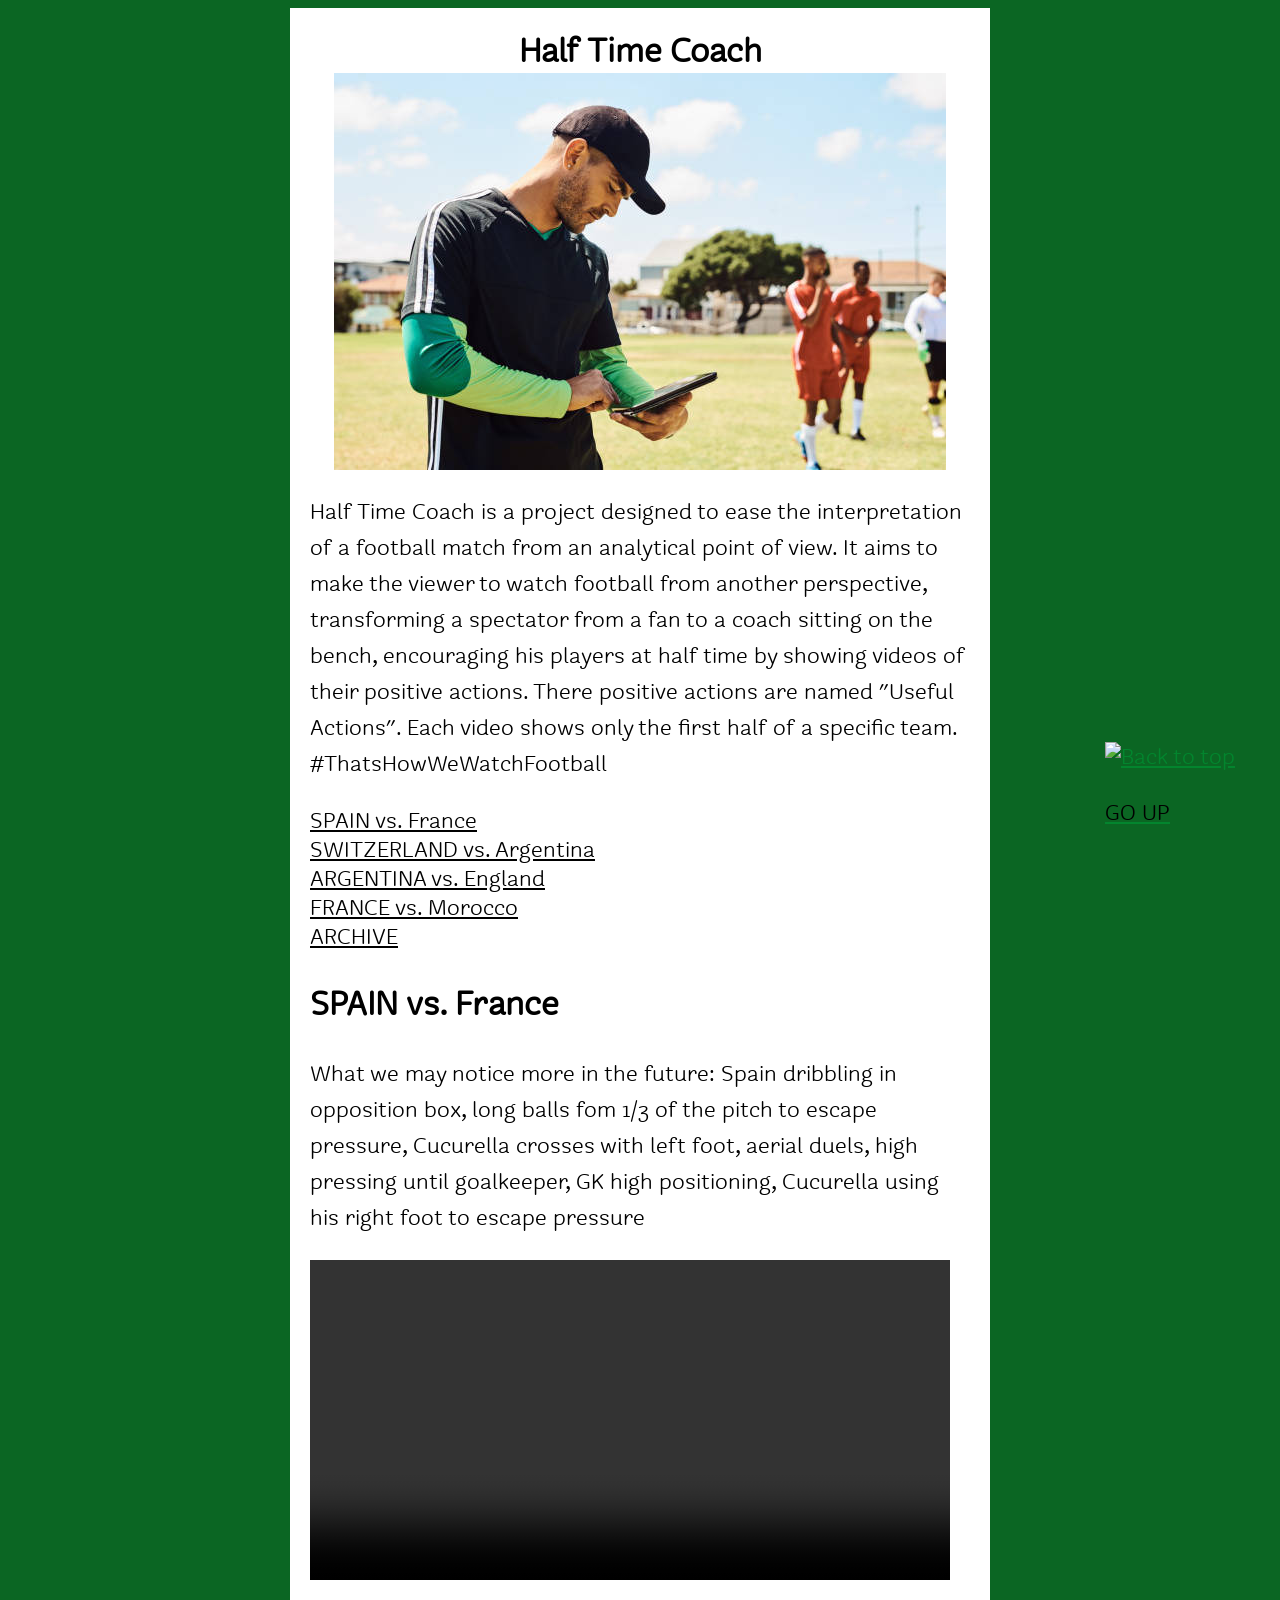
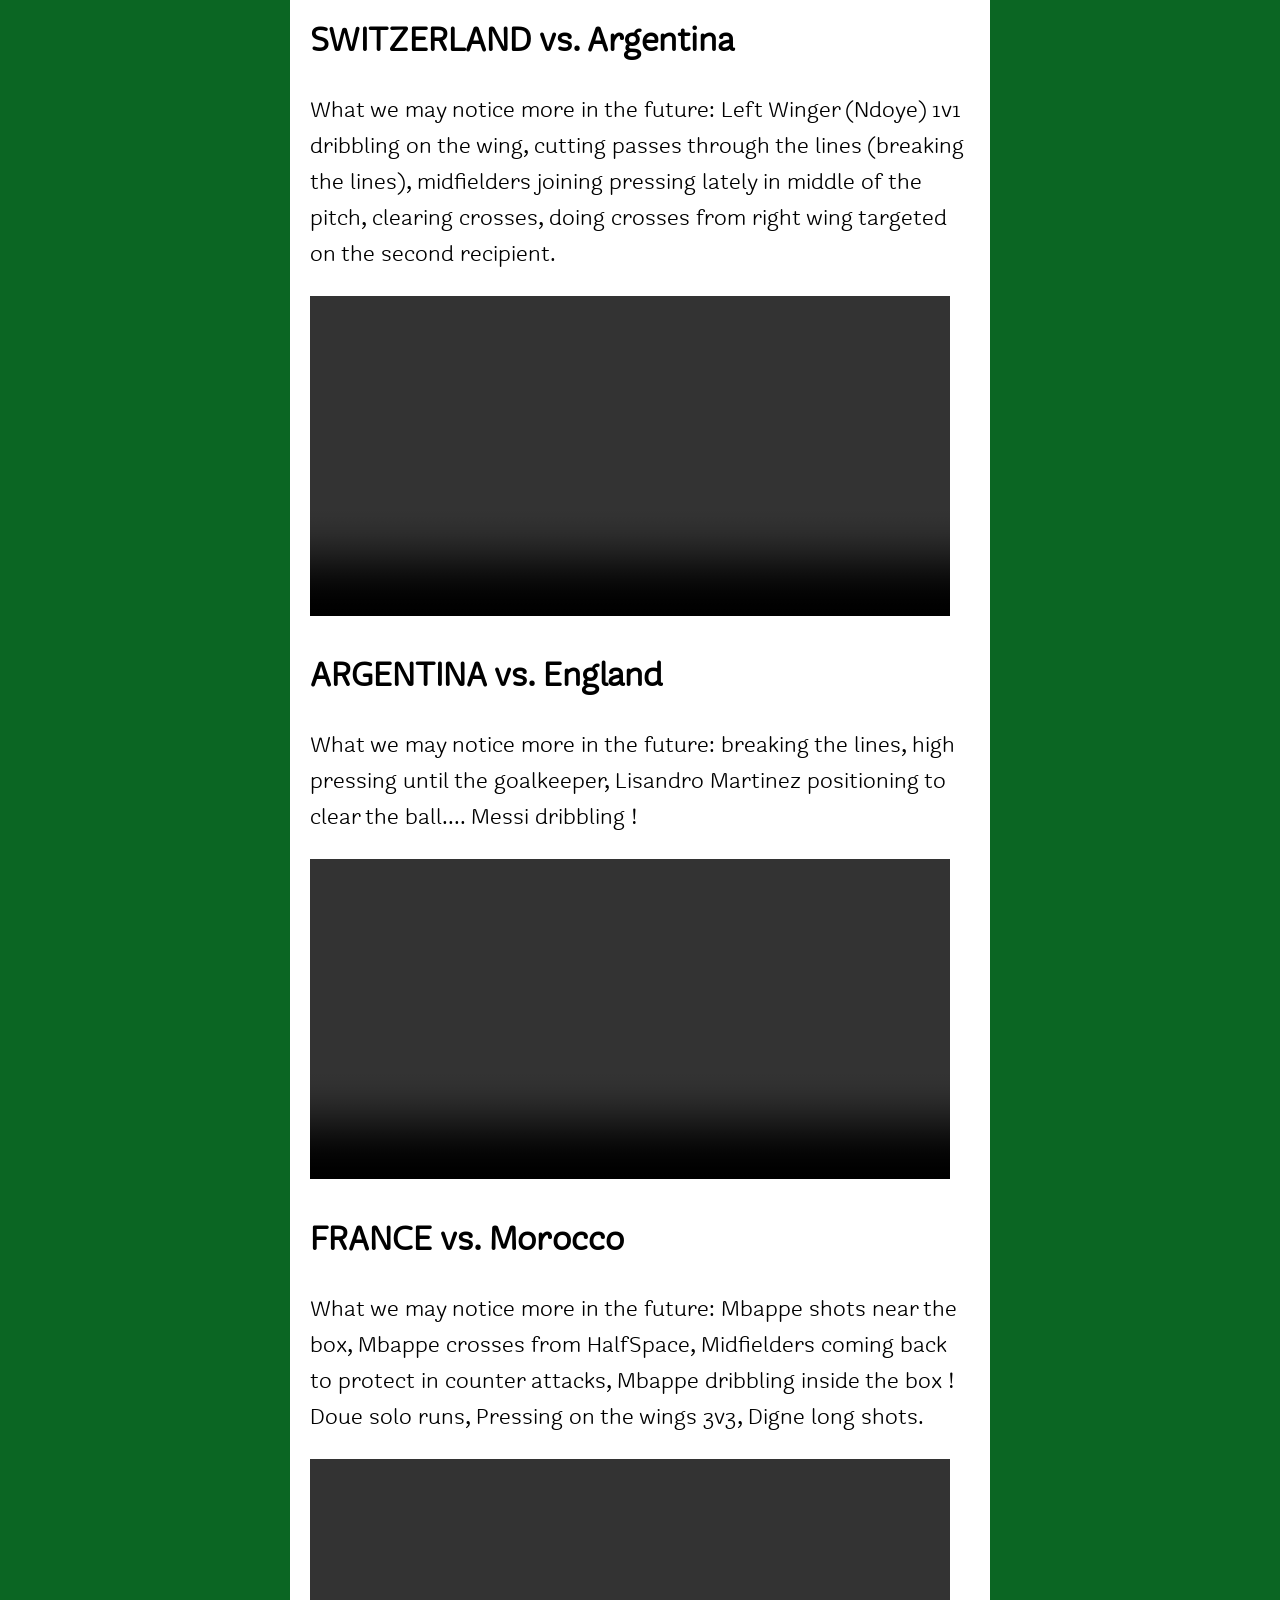
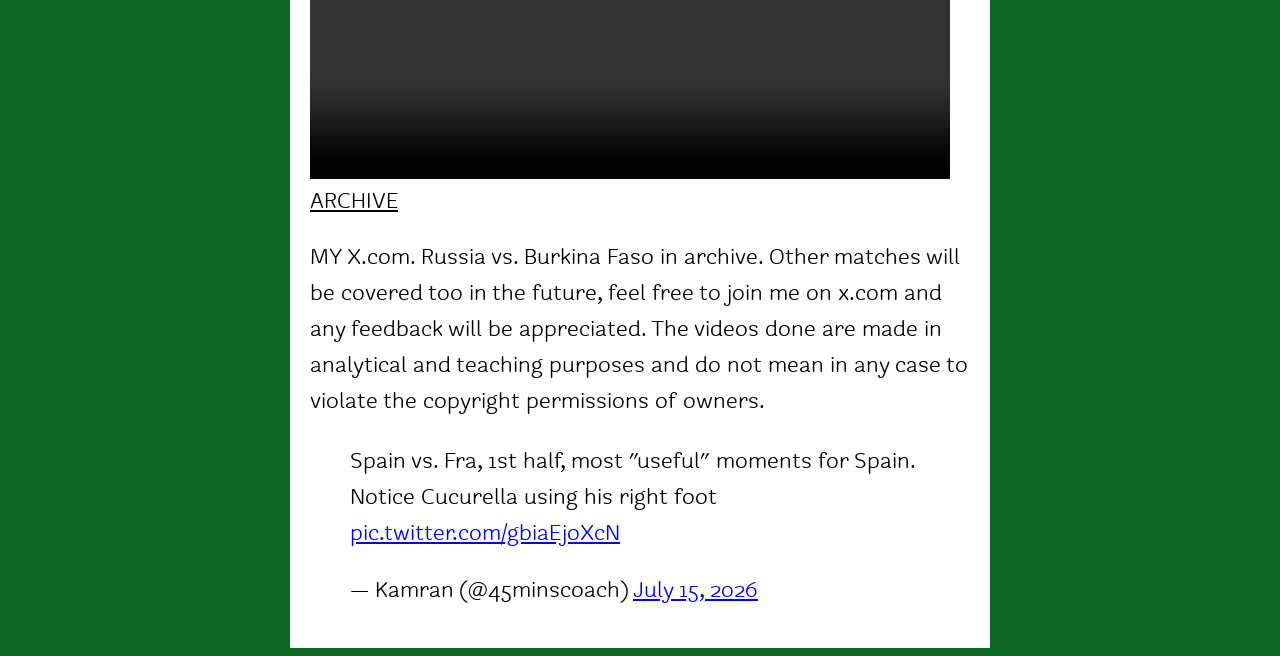
==== index.html @ 5d1db0c7 "fixedarchive" ====
<!doctype html>

<html lang="en">

<head>

    <meta charset="utf-8">
    <meta name="viewport" content="width=device-width, initial-scale=1.0">
    <title>Half Time Coach</title>
    <script src="https://kit.fontawesome.com/40e7b4d07d.js" crossorigin="anonymous">
    </script>
    <link href="style.css" rel="stylesheet">
    <link href="https://cdnjs.cloudflare.com/ajax/libs/normalize/8.0.1/
    normalize.min.css" rel="stylesheet">

</head>

<body>

<article>

<header>

    <h1 class="centereditems">Half Time Coach <i class="fa-solid fa-futbol"></i></h1>
    <img src="istockphoto.jpg" class="centereditems" alt="football coach ipad">
    <p>Half Time Coach is a project designed to ease the interpretation of a football match from an analytical
        point of view. It aims to make the viewer to watch football from another perspective, transforming
        a spectator from a fan to a coach sitting on the bench, encouraging his players at half time by showing
        videos of their positive actions. There positive actions are named "Useful Actions". Each video shows
        only the first half of a specific team. #ThatsHowWeWatchFootball
    </p>

</header>

<nav>
    <ul class="no-bullets">
        <li><a href="#MATCH1">SPAIN vs. France</a></li>
        <li><a href="#MATCH2">SWITZERLAND vs. Argentina</a></li>
        <li><a href="#MATCH3">ARGENTINA vs. England</a></li>
        <li><a href="#MATCH4">FRANCE vs. Morocco</a></li>
        <li><a href="#ARCHIVE">ARCHIVE</a></li>
    </ul>
</nav>
  
<section id="MATCH1">
    <h2>SPAIN vs. France</h2>
    <p> What we may notice more in the future: Spain dribbling in opposition box, long balls fom 1/3 
        of the pitch to escape pressure, Cucurella crosses 
        with left foot, aerial duels, high pressing until goalkeeper, 
        GK high positioning, Cucurella using his right foot to escape pressure
    </p>
    <video width="640" height="360" controls>
    <source src="Videos/video.mp4" type="video/mp4">
    </video>
</section>

<section id="MATCH2">
    <h2>SWITZERLAND vs. Argentina</h2>
    <p> What we may notice more in the future: 
        Left Winger (Ndoye) 1v1 dribbling on the wing, cutting passes
        through the lines (breaking the lines), midfielders joining
        pressing lately in middle of the pitch, clearing crosses,
        doing crosses from right wing targeted on the second recipient.
    </p>
    <video width="640" height="360" controls>
    <source src="Videos/swiss.mp4" type="video/mp4">
    </video>
</section>

<section id="MATCH3">
    <h2>ARGENTINA vs. England</h2>
    <p>What we may notice more in the future:
    breaking the lines, high pressing until the goalkeeper, 
    Lisandro Martinez positioning to clear the ball.... Messi
    dribbling !
    </p>
    <video width="640" height="360" controls>
    <source src="Videos/argeng.mp4" type="video/mp4">
    </video>
</section>

<section id="MATCH4">
    <h2>FRANCE vs. Morocco</h2>
    <p>What we may notice more in the future: 
    Mbappe shots near the box, Mbappe crosses from HalfSpace,
    Midfielders coming back to protect in counter attacks, 
    Mbappe dribbling inside the box ! Doue solo runs, 
    Pressing on the wings 3v3, Digne long shots.

    </p>
    <video width="640" height="360" controls>
    <source src="Videos/FRAMAR.mp4" type="video/mp4">
    </video>
</section>

<section id="ARCHIVE">
    <a href="#zatemnenie1" class="numberone">ARCHIVE</a>
    <div id="zatemnenie1">
    <div id="okon1">
    <a href="https://x.com/45minscoach/status/2078185255522197559?s=20" class="popup-link">RUSSIA vs. Burkina Faso</a>
    <a href="https://x.com/45minscoach/status/2078185255522197559?s=20" class="popup-link">RUSSIA vs. Burkina Faso</a>
    <a href="https://x.com/45minscoach/status/2078185255522197559?s=20" class="popup-link">RUSSIA vs. Burkina Faso</a>
    <a href="https://x.com/45minscoach/status/2078185255522197559?s=20" class="popup-link">RUSSIA vs. Burkina Faso</a>
    <a href="https://x.com/45minscoach/status/2078185255522197559?s=20" class="popup-link">RUSSIA vs. Burkina Faso</a>
    <a href="https://x.com/45minscoach/status/2078185255522197559?s=20" class="popup-link">RUSSIA vs. Burkina Faso</a>
    <a href="#" class="close">CLOSE WINDOW</a>
    </div>
    </div>
</section>

<section>

<p> MY X.com. Russia vs. Burkina Faso in archive. Other matches will be covered too in the future,
        feel free to join me on x.com and any feedback will be appreciated. The videos done
        are made in analytical and teaching purposes and do not mean in any case to violate
        the copyright permissions of owners. </p>

<blockquote class="twitter-tweet"><p lang="en" dir="ltr">Spain vs. Fra, 1st half, 
    most &quot;useful&quot; moments for Spain. Notice Cucurella using his right foot 
    <a href="https://t.co/gbiaEjoXcN">pic.twitter.com/gbiaEjoXcN</a></p>&mdash; Kamran (@45minscoach) 
    <a href="https://x.com/45minscoach/status/2077480695614808271?ref_src=twsrc%5Etfw">July 15, 2026</a>
</blockquote> <script async src="https://platform.x.com/widgets.js" charset="utf-8"></script>

</section>

</article>

<a href="#" title="Come back to the beginning of the page" class="topNubex">  
    <img src="https://cdn.imgchest.com/files/7bwckx25xr7.jpg" 
    style="width:50px;height:50px;" alt="Back to top">
    <p style="color:black">GO UP</p>
</a>

</body>
---- style.css ----
@media (max-width:768px){

    article{
        width:95%;
        padding:15px;
    }

    body{
        font-size:1rem;
    }

    .topNubex{
        right:15px;
        bottom:15px;
    }

    #okon1{
        width:90%;
    }
}

video,
img {
    max-width: 100%;
    height: auto;
}

@font-face {
    font-family: 'freightround_probold';
    src: url('font/freightroundprobold-webfont.woff2') format('woff2'),
         url('font/freightroundprobold-webfont.woff') format('woff');
    font-weight: normal;
    font-style: normal;
}

@font-face {
    font-family: 'freightround_probook';
    src: url('font/freightroundprobook-webfont.woff2') format('woff2'),
         url('font/freightroundprobook-webfont.woff') format('woff');
    font-weight: normal;
    font-style: normal;
}

@font-face {
    font-family: 'freightround_prolight';
    src: url('font/freightroundprolight-webfont.woff2') format('woff2'),
         url('font/freightroundprolight-webfont.woff') format('woff');
    font-weight: normal;
    font-style: normal;
}

*{
    box-sizing:border-box;
}

article
{
    max-width: 700px;
    width: 90%;
    margin: auto;
    background: white;
    padding: 20px;
}

body {
    color:black;
    font-size: 1.5em;
    font-family: 'freightround_probook', Times, serif;
    background-color: #0b6623;
}

p {
    line-height: 1.5em;
}

nav ul li a{
    color:black
}

ul.no-bullets {
list-style-type: none; /* Remove bullets */
padding: 0; /* Remove padding */
margin: 0; /* Remove margins */
}

#zatemnenie1{
    position:fixed;
    inset:0;
    width:100vw;
    height:100vh;
    background:rgba(102,102,102,.5);
    display:none;
}

#okon1{
    width:600px;
    max-width:90%;
    max-height:90vh;
    overflow-y:auto;

    padding:20px;

    position:absolute;
    top:50%;
    left:50%;
    transform:translate(-50%,-50%);

    background:#fff;
    border:3px solid #03852e;
    border-radius:10px;
}

#zatemnenie1:target {
    display: block;
    }

.close{
    display:inline-block;
    margin-top:20px;
    position:static;
}
.close:hover {
        background: #e6e6ff;
}

.container {
  overflow: hidden;
}

.filterDiv {
    float: right;
    background-color: #2196F3;
    color: #ffffff;
    width: 120px;
    line-height: 30px;
    margin: 2px;
    display: none; /* Скрыто по умолчанию */
}

.topNubex {
	position: fixed;
	right: 45px;
	bottom: 45px;
    color:#03852e;
   }

.topNubex:hover{
    transform:scale(1.1);
}

.numberone{
    color:black;
}

html{
    scroll-behavior:smooth;
}

.centereditems{
    display:block;
    margin:auto;
    text-align: center;
}

.popup-link{
    display:block;
    margin:15px 0;
    text-align:center;
    position:static;
}
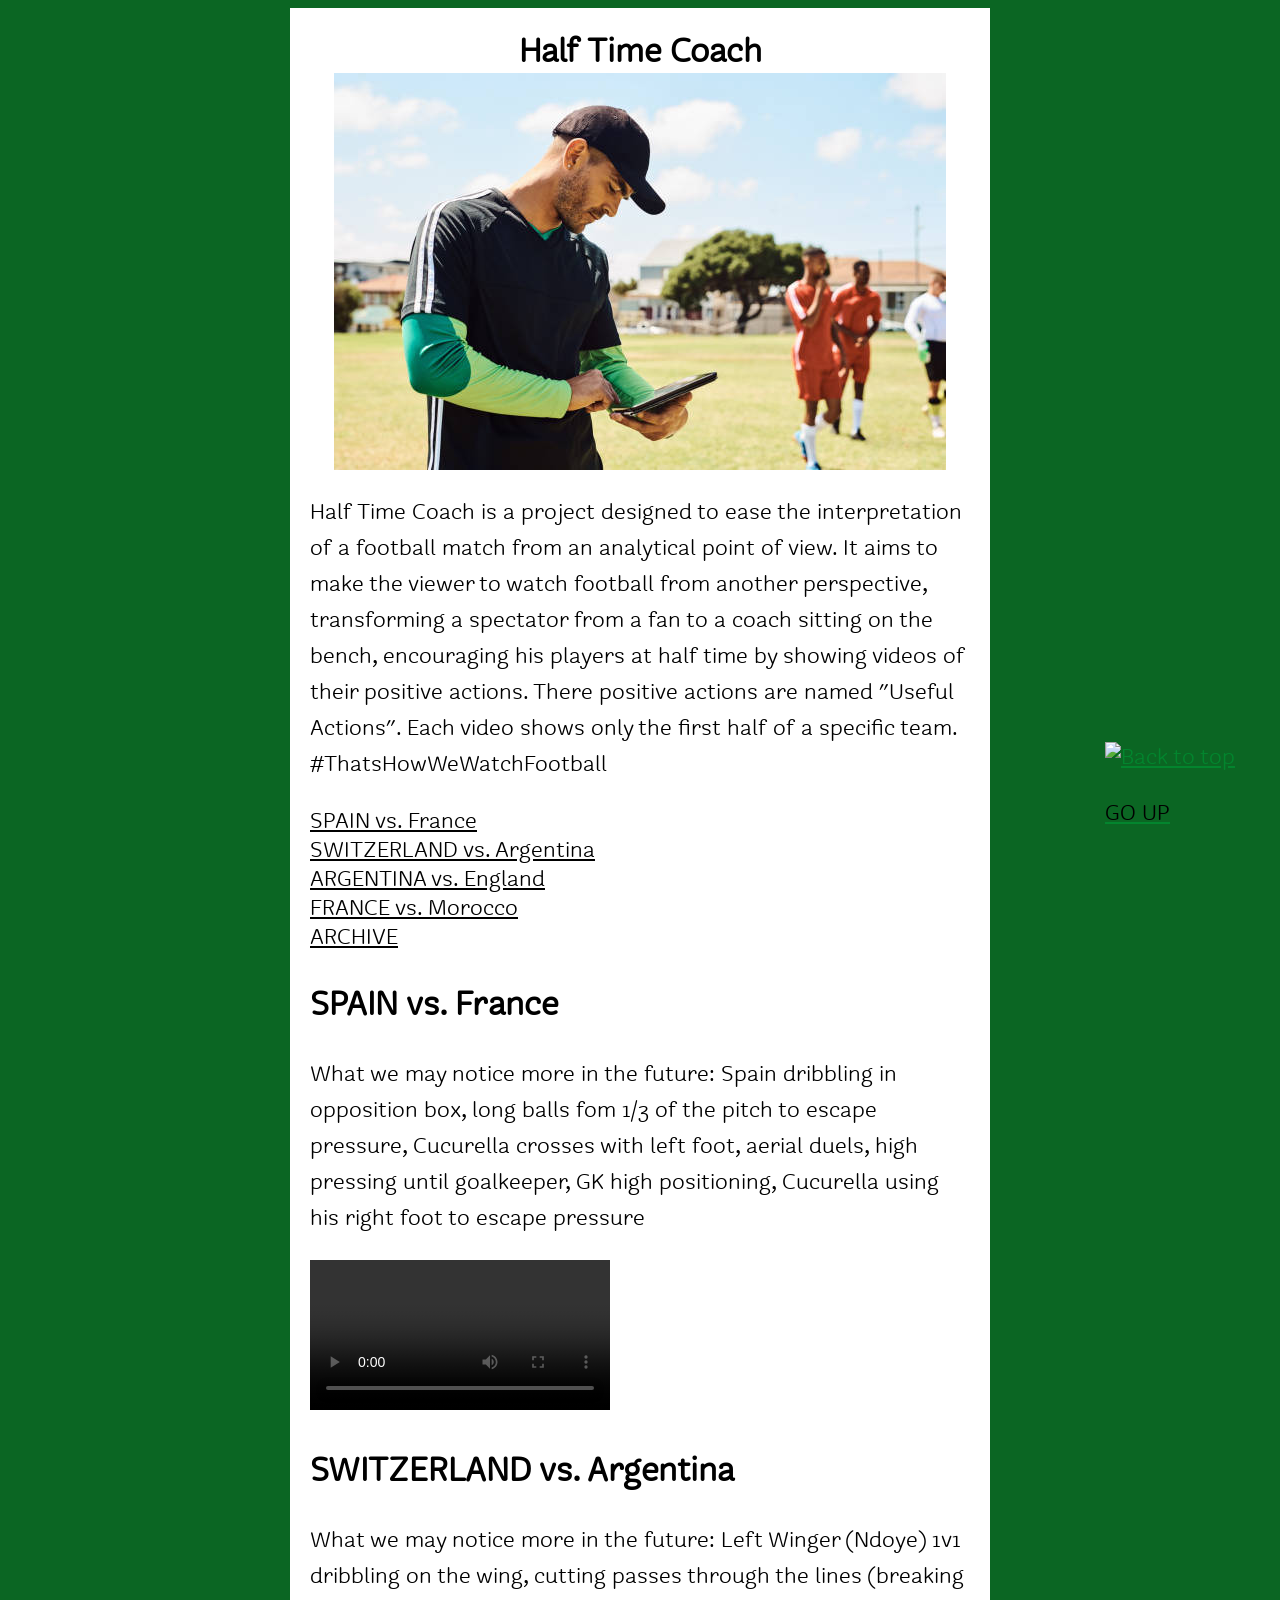
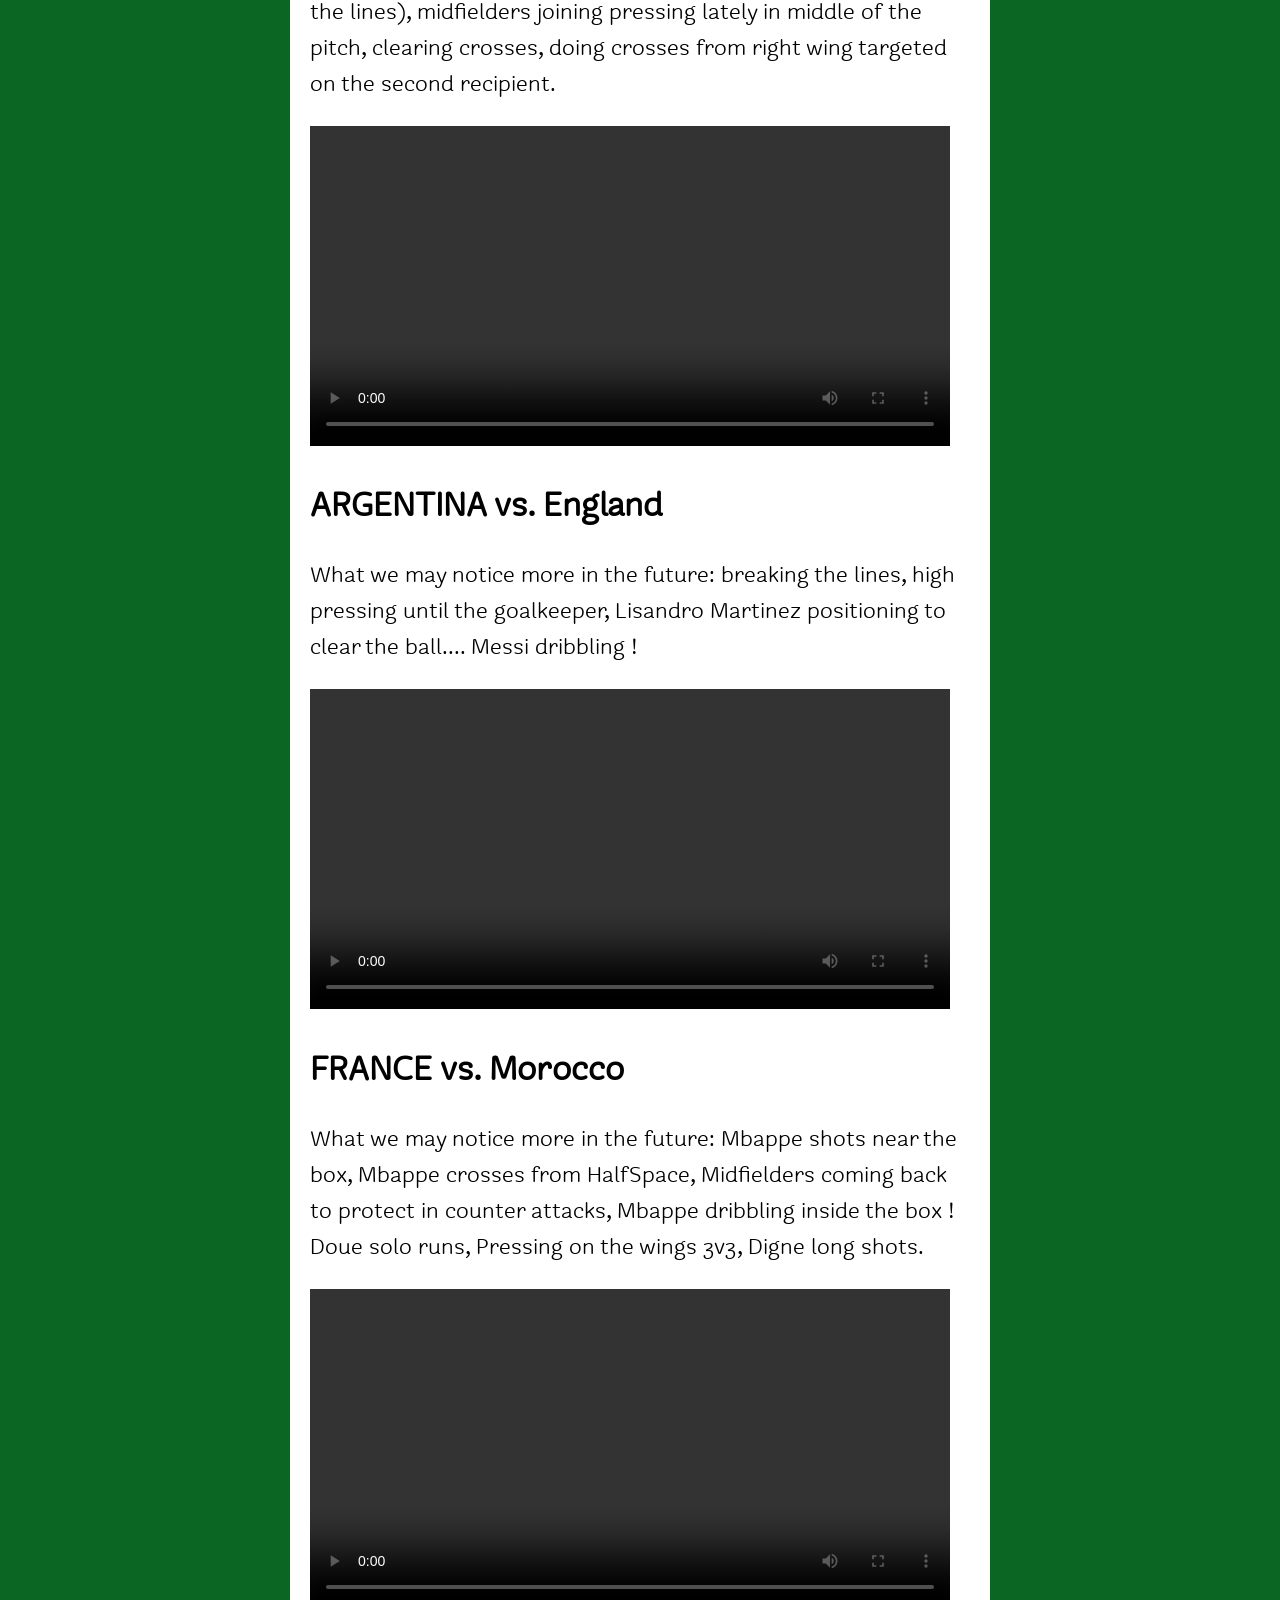
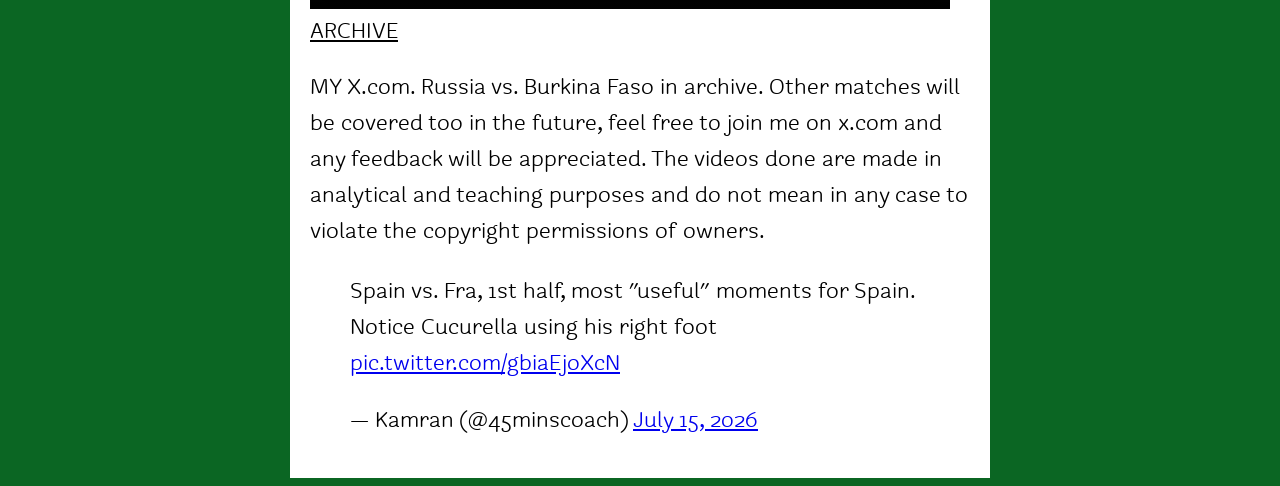
==== commit 2ec2e866: "fixedarchive" ====
--- a/index.html
+++ b/index.html
@@ -49,7 +49,7 @@
         with left foot, aerial duels, high pressing until goalkeeper, 
         GK high positioning, Cucurella using his right foot to escape pressure
     </p>
-    <video width="640" height="360" controls>
+    <video class="video" controls>
     <source src="Videos/video.mp4" type="video/mp4">
     </video>
 </section>
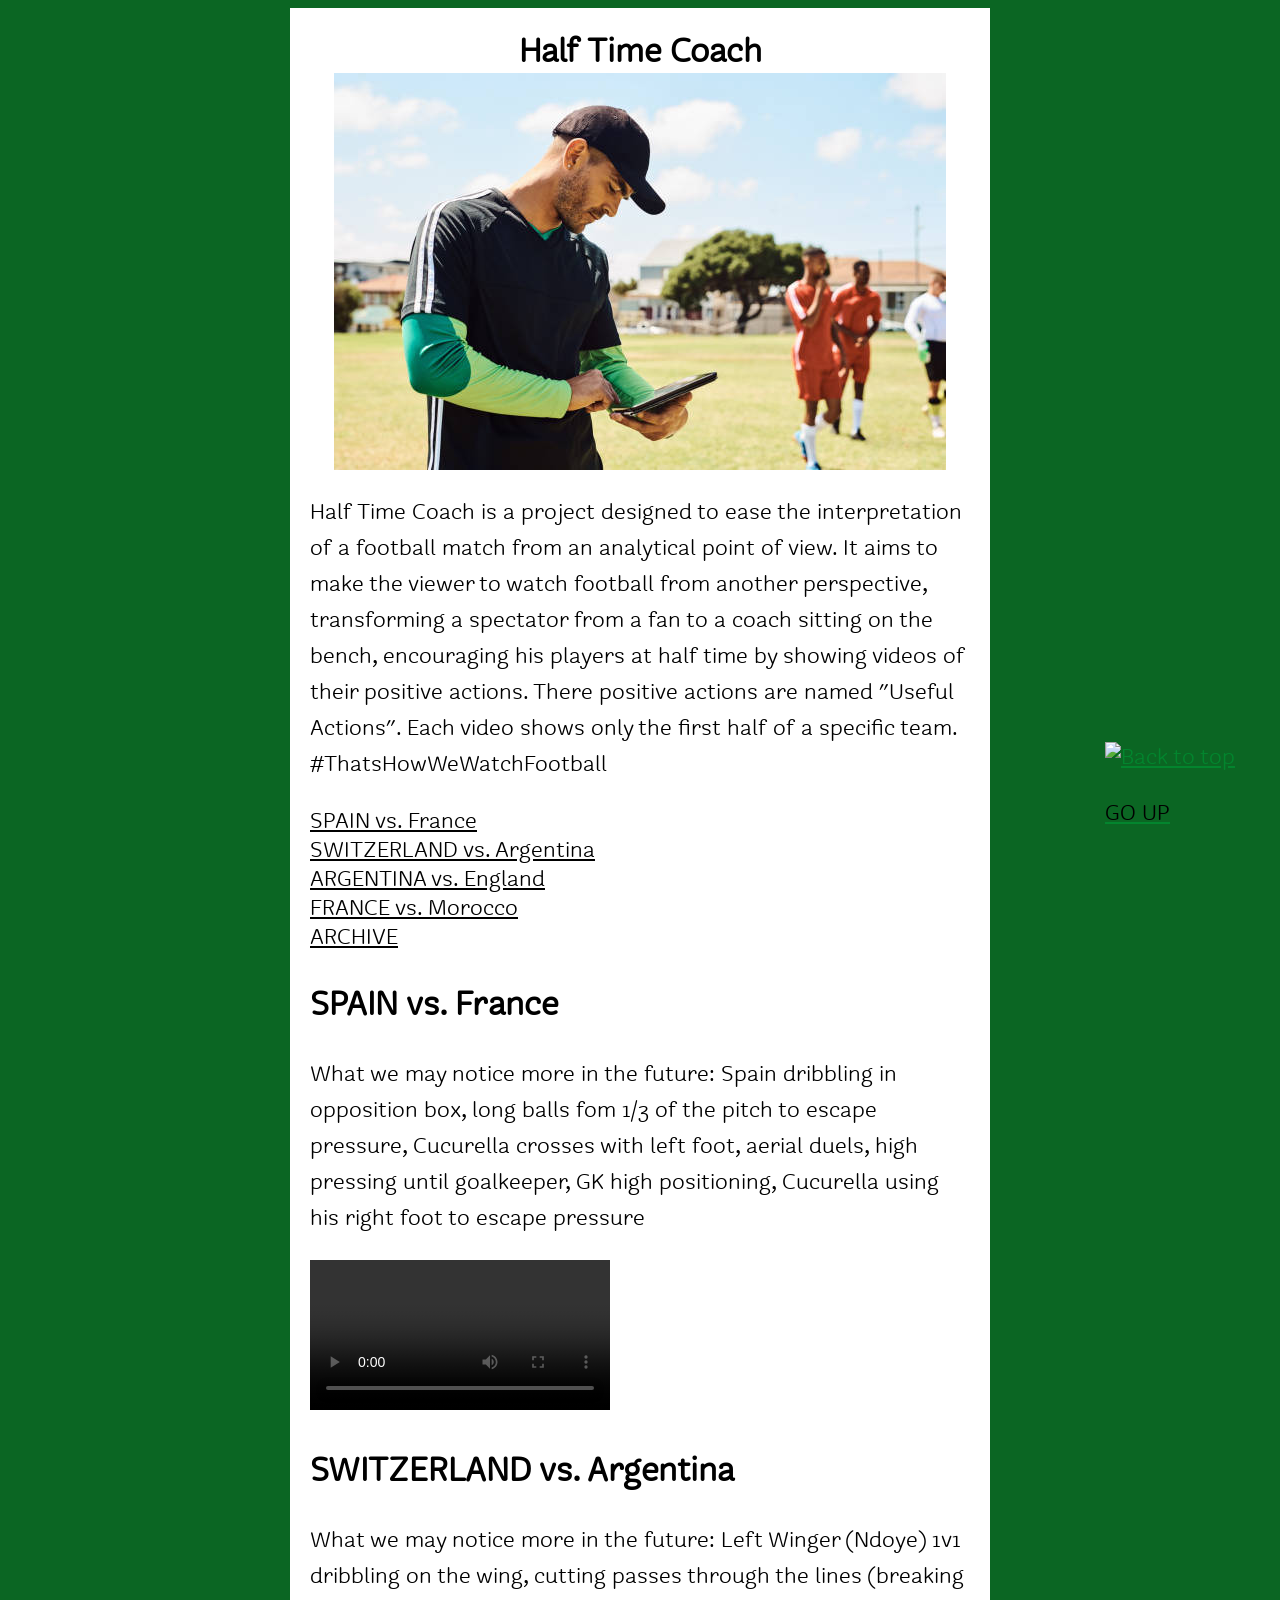
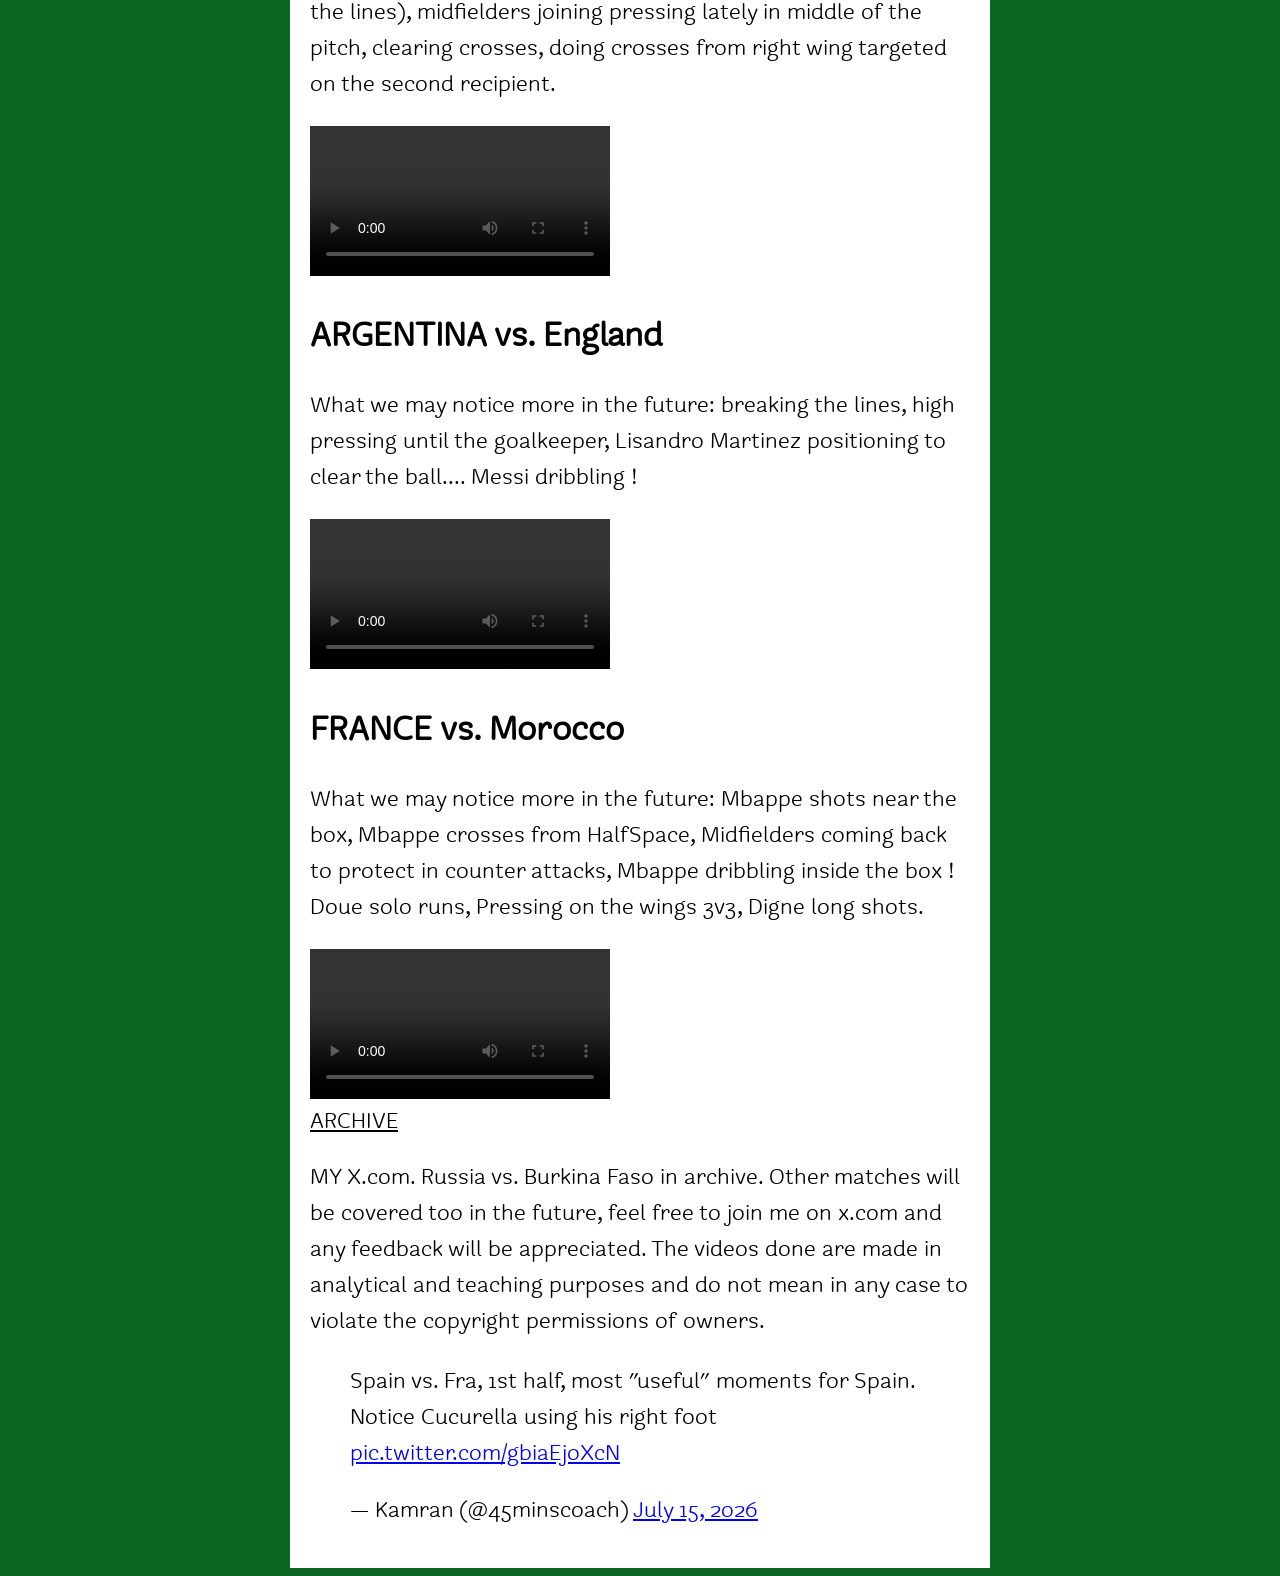
==== commit 39844bd6: "everything" ====
--- a/index.html
+++ b/index.html
@@ -10,8 +10,7 @@
     <script src="https://kit.fontawesome.com/40e7b4d07d.js" crossorigin="anonymous">
     </script>
     <link href="style.css" rel="stylesheet">
-    <link href="https://cdnjs.cloudflare.com/ajax/libs/normalize/8.0.1/
-    normalize.min.css" rel="stylesheet">
+    <link href="https://cdnjs.cloudflare.com/ajax/libs/normalize/8.0.1/normalize.min.css" rel="stylesheet">
 
 </head>
 
@@ -62,7 +61,7 @@
         pressing lately in middle of the pitch, clearing crosses,
         doing crosses from right wing targeted on the second recipient.
     </p>
-    <video width="640" height="360" controls>
+    <video class="video" controls>
     <source src="Videos/swiss.mp4" type="video/mp4">
     </video>
 </section>
@@ -74,7 +73,7 @@
     Lisandro Martinez positioning to clear the ball.... Messi
     dribbling !
     </p>
-    <video width="640" height="360" controls>
+    <video class="video" controls>
     <source src="Videos/argeng.mp4" type="video/mp4">
     </video>
 </section>
@@ -88,7 +87,7 @@
     Pressing on the wings 3v3, Digne long shots.
 
     </p>
-    <video width="640" height="360" controls>
+    <video class="video" controls>
     <source src="Videos/FRAMAR.mp4" type="video/mp4">
     </video>
 </section>
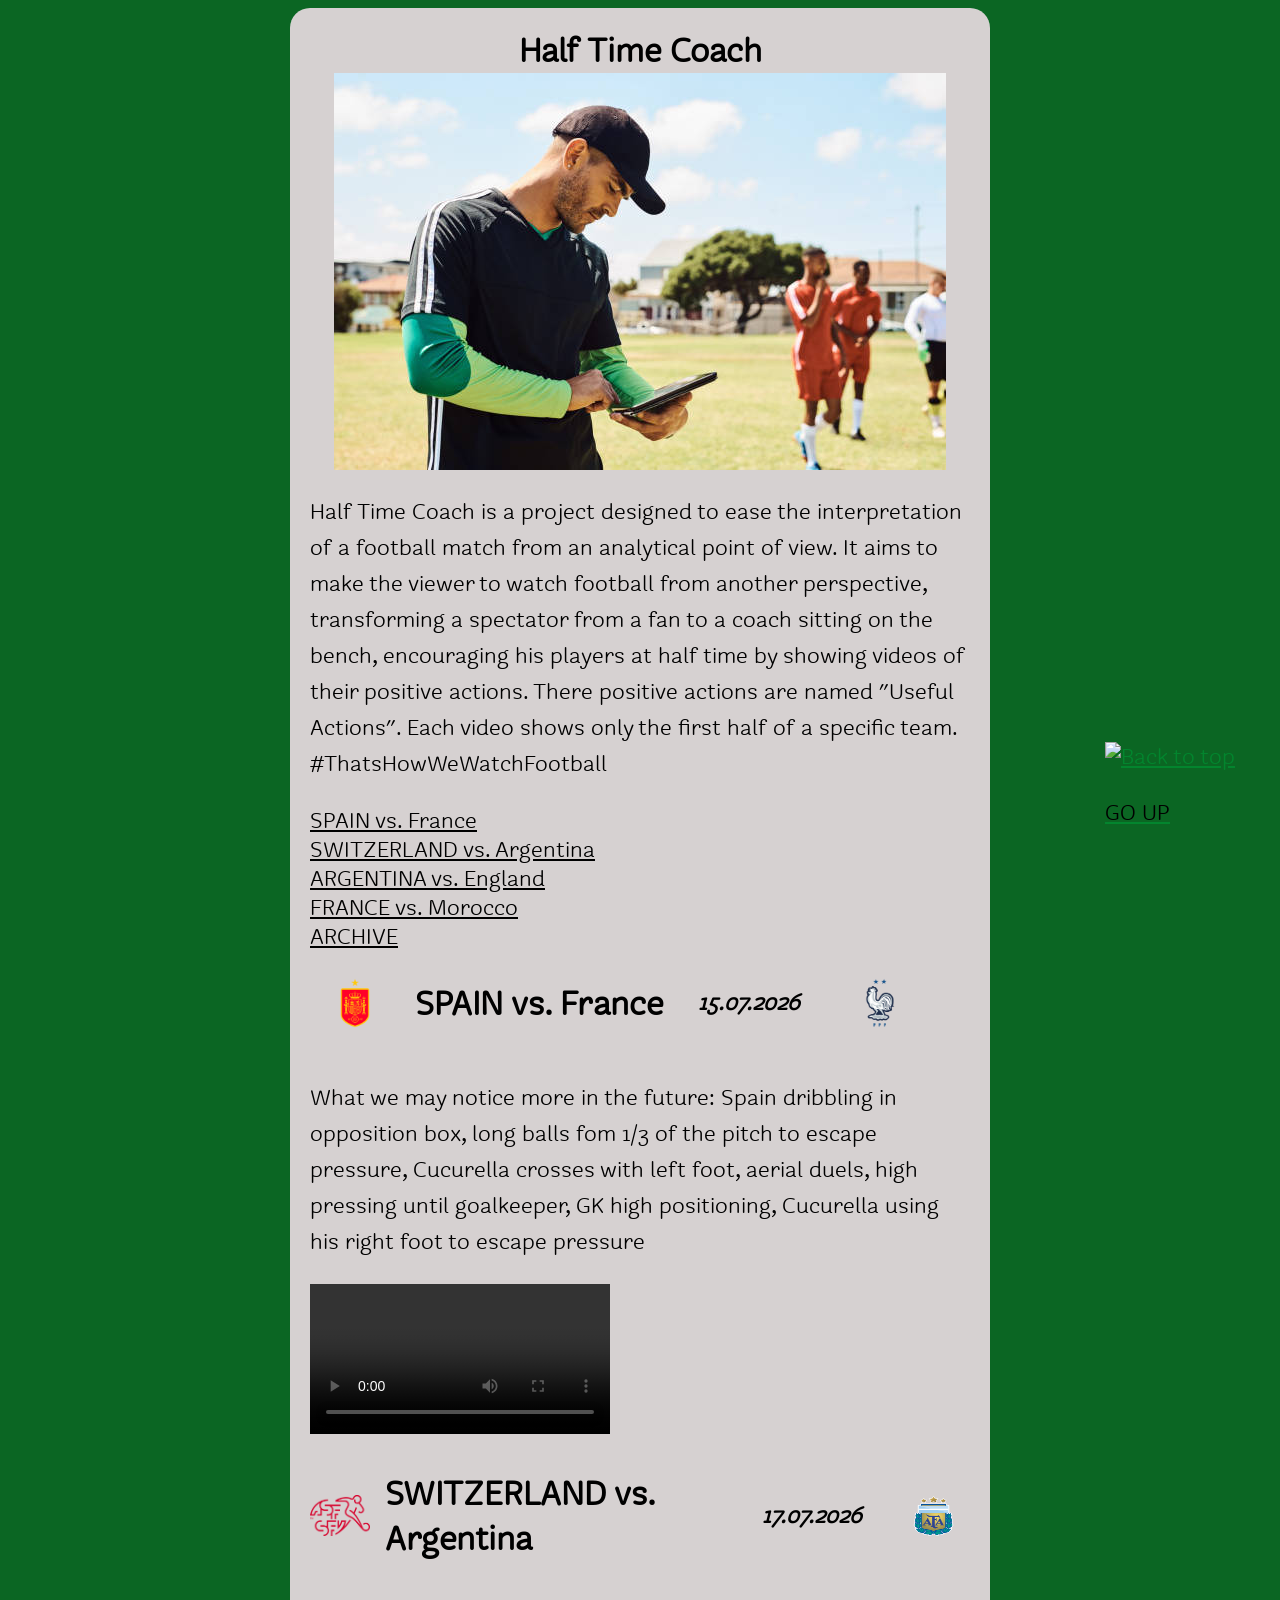
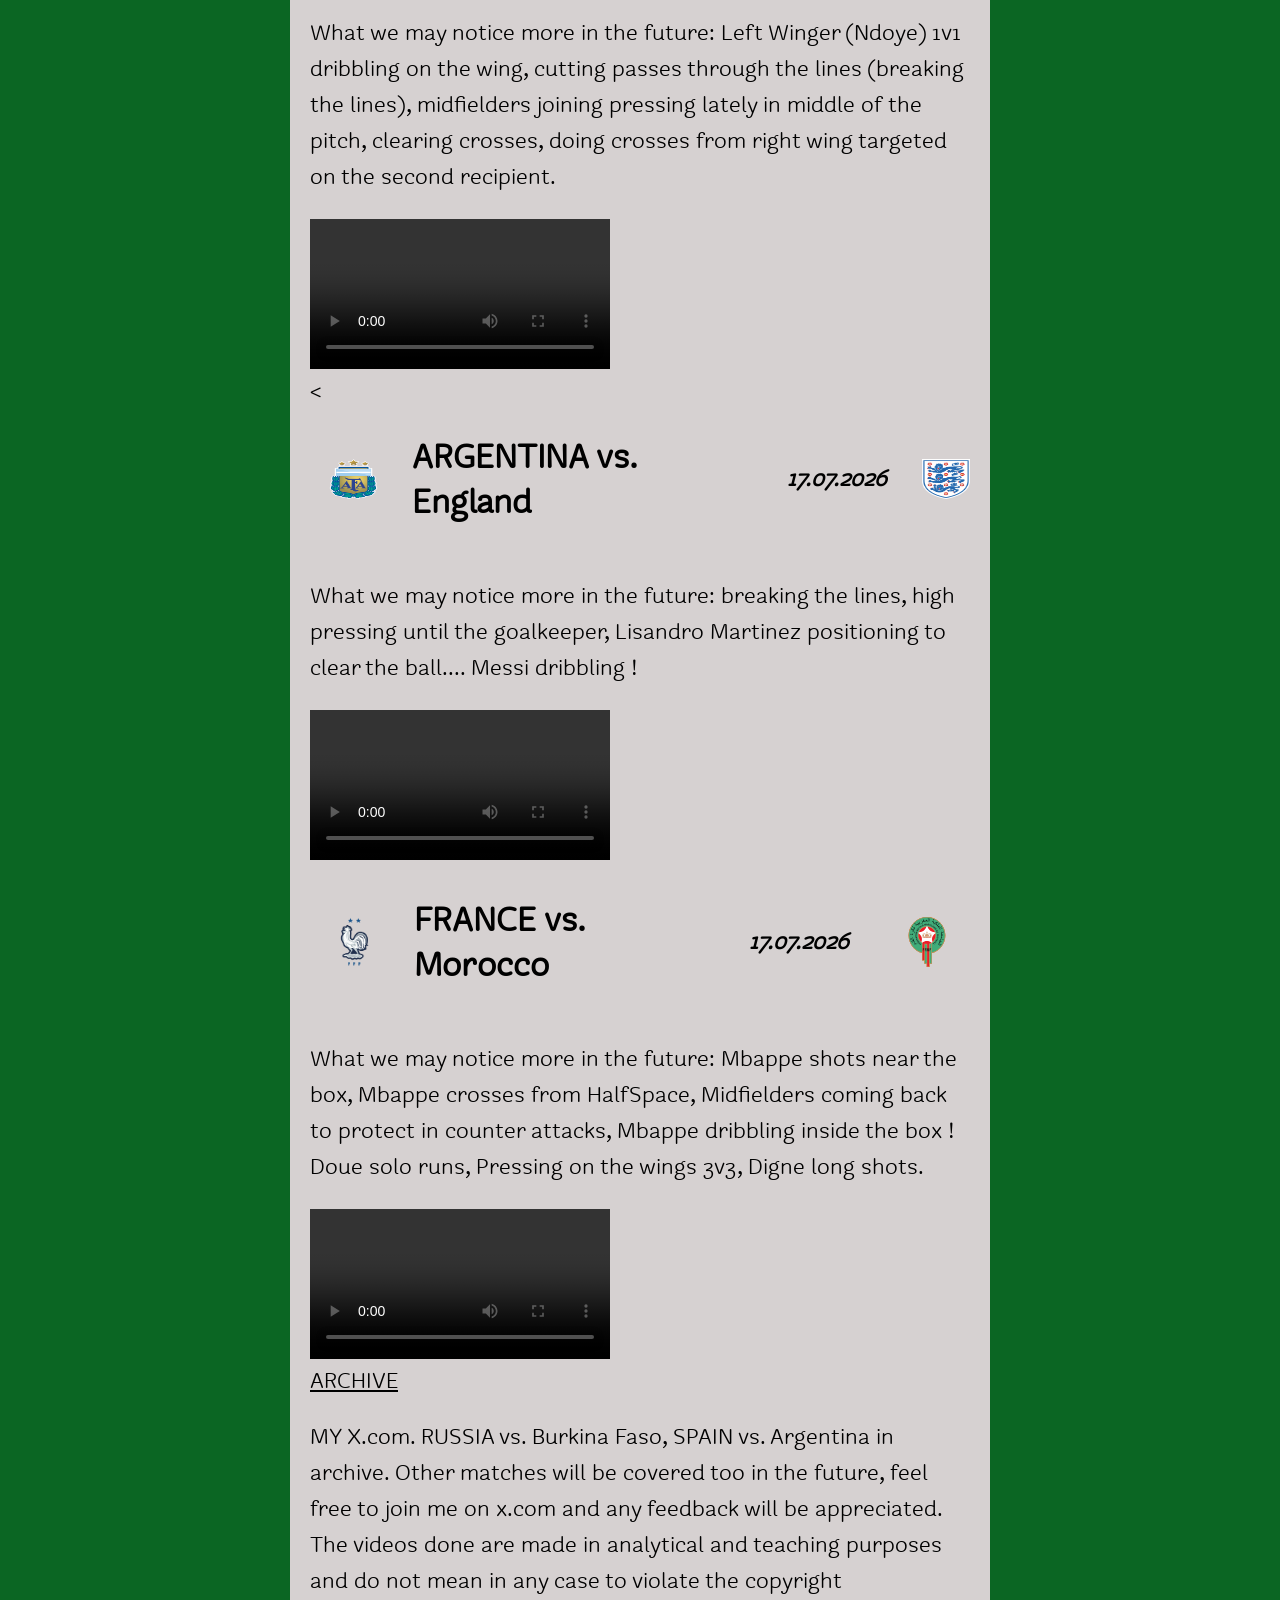
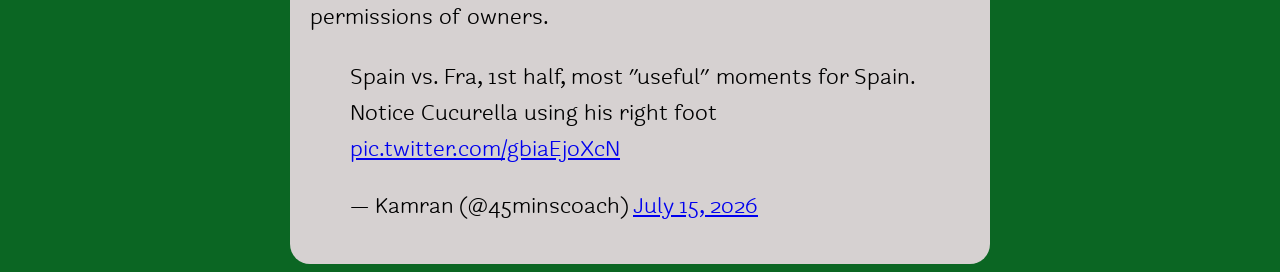
==== commit bbef275f: "newpage" ====
--- a/index.html
+++ b/index.html
@@ -42,7 +42,12 @@
 </nav>
   
 <section id="MATCH1">
+    <div class="match-header">
+    <img src="Images/spain.png" alt="Spain Football" class="flag">
     <h2>SPAIN vs. France</h2>
+    <p class="date">15.07.2026</p>
+    <img src="Images/france.png" alt="France Football" class="flag">
+    </div>
     <p> What we may notice more in the future: Spain dribbling in opposition box, long balls fom 1/3 
         of the pitch to escape pressure, Cucurella crosses 
         with left foot, aerial duels, high pressing until goalkeeper, 
@@ -54,7 +59,12 @@
 </section>
 
 <section id="MATCH2">
+    <div class="match-header">
+    <img src="Images/swiss.png" alt="Switzerland Football" style="width: 60px;">
     <h2>SWITZERLAND vs. Argentina</h2>
+    <p class="date">17.07.2026</p>
+    <img src="Images/argentina.png" alt="Argentina Football" class="flag">
+    </div>
     <p> What we may notice more in the future: 
         Left Winger (Ndoye) 1v1 dribbling on the wing, cutting passes
         through the lines (breaking the lines), midfielders joining
@@ -67,7 +77,12 @@
 </section>
 
 <section id="MATCH3">
+    <<div class="match-header">
+    <img src="Images/argentina.png" alt="Argentina Football" class="flag">
     <h2>ARGENTINA vs. England</h2>
+    <p class="date">17.07.2026</p>
+    <img src="Images/england.png" alt="England Football" style="width: 50px; height: 40px;">
+    </div>
     <p>What we may notice more in the future:
     breaking the lines, high pressing until the goalkeeper, 
     Lisandro Martinez positioning to clear the ball.... Messi
@@ -79,7 +94,12 @@
 </section>
 
 <section id="MATCH4">
+    <div class="match-header">
+    <img src="Images/france.png" alt="France Football" class="flag">
     <h2>FRANCE vs. Morocco</h2>
+    <p class="date">17.07.2026</p>
+    <img src="Images/morocco.svg" alt="Morocco Football" class="flag">
+    </div>
     <p>What we may notice more in the future: 
     Mbappe shots near the box, Mbappe crosses from HalfSpace,
     Midfielders coming back to protect in counter attacks, 
@@ -96,12 +116,11 @@
     <a href="#zatemnenie1" class="numberone">ARCHIVE</a>
     <div id="zatemnenie1">
     <div id="okon1">
+    <a href="https://x.com/45minscoach/status/2078185255522197559?s=20" class="popup-link">RUSSIA vs. Burkina Faso</a><p class="date">NEW</p>
+    <a href="https://x.com/45minscoach/status/2079179776036933859?s=20" class="popup-link">SPAIN vs. Argentina</a><p class="date">NEW</p>
     <a href="https://x.com/45minscoach/status/2078185255522197559?s=20" class="popup-link">RUSSIA vs. Burkina Faso</a>
     <a href="https://x.com/45minscoach/status/2078185255522197559?s=20" class="popup-link">RUSSIA vs. Burkina Faso</a>
-    <a href="https://x.com/45minscoach/status/2078185255522197559?s=20" class="popup-link">RUSSIA vs. Burkina Faso</a>
-    <a href="https://x.com/45minscoach/status/2078185255522197559?s=20" class="popup-link">RUSSIA vs. Burkina Faso</a>
-    <a href="https://x.com/45minscoach/status/2078185255522197559?s=20" class="popup-link">RUSSIA vs. Burkina Faso</a>
-    <a href="https://x.com/45minscoach/status/2078185255522197559?s=20" class="popup-link">RUSSIA vs. Burkina Faso</a>
+    <a href="newpage.html" class="popup-link">ALL ARCHIVE</a>
     <a href="#" class="close">CLOSE WINDOW</a>
     </div>
     </div>
@@ -109,7 +128,7 @@
 
 <section>
 
-<p> MY X.com. Russia vs. Burkina Faso in archive. Other matches will be covered too in the future,
+<p> MY X.com. RUSSIA vs. Burkina Faso, SPAIN vs. Argentina in archive. Other matches will be covered too in the future,
         feel free to join me on x.com and any feedback will be appreciated. The videos done
         are made in analytical and teaching purposes and do not mean in any case to violate
         the copyright permissions of owners. </p>
--- a/style.css
+++ b/style.css
@@ -58,8 +58,9 @@
     max-width: 700px;
     width: 90%;
     margin: auto;
-    background: white;
+    background: rgb(214, 209, 209);
     padding: 20px;
+    border-radius: 20px;
 }
 
 body {
@@ -118,6 +119,9 @@
     display:inline-block;
     margin-top:20px;
     position:static;
+    display:block;
+    margin:auto;
+    text-align: center;
 }
 .close:hover {
         background: #e6e6ff;
@@ -167,4 +171,21 @@
     margin:15px 0;
     text-align:center;
     position:static;
+}
+
+.match-header {
+    display: flex;
+    align-items: center;
+    gap: 15px; /* Space between images and text */
+}
+
+.flag {
+    width: 90px;   /* Adjust as needed */
+    height: 50px;
+}
+
+article p.date {
+    font-weight: 700;
+    font-style: italic;
+    margin: 20px;
 }
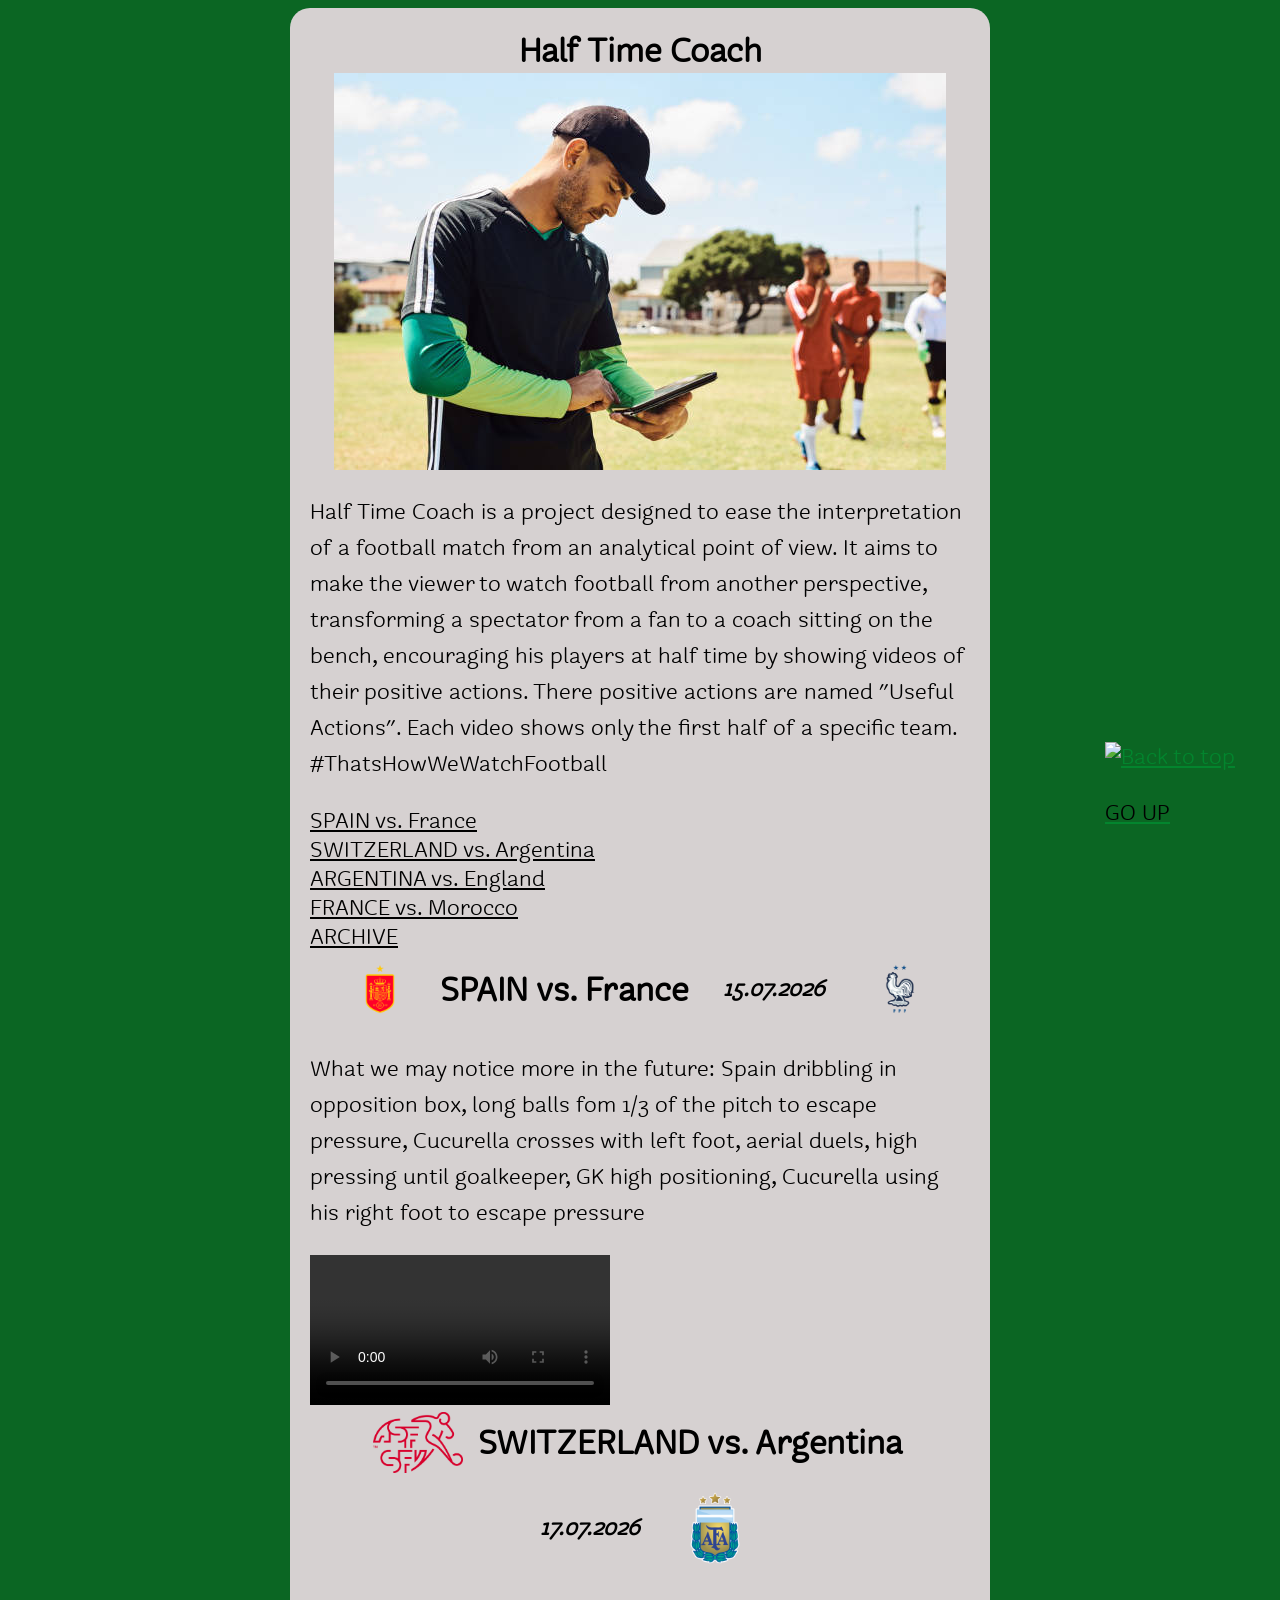
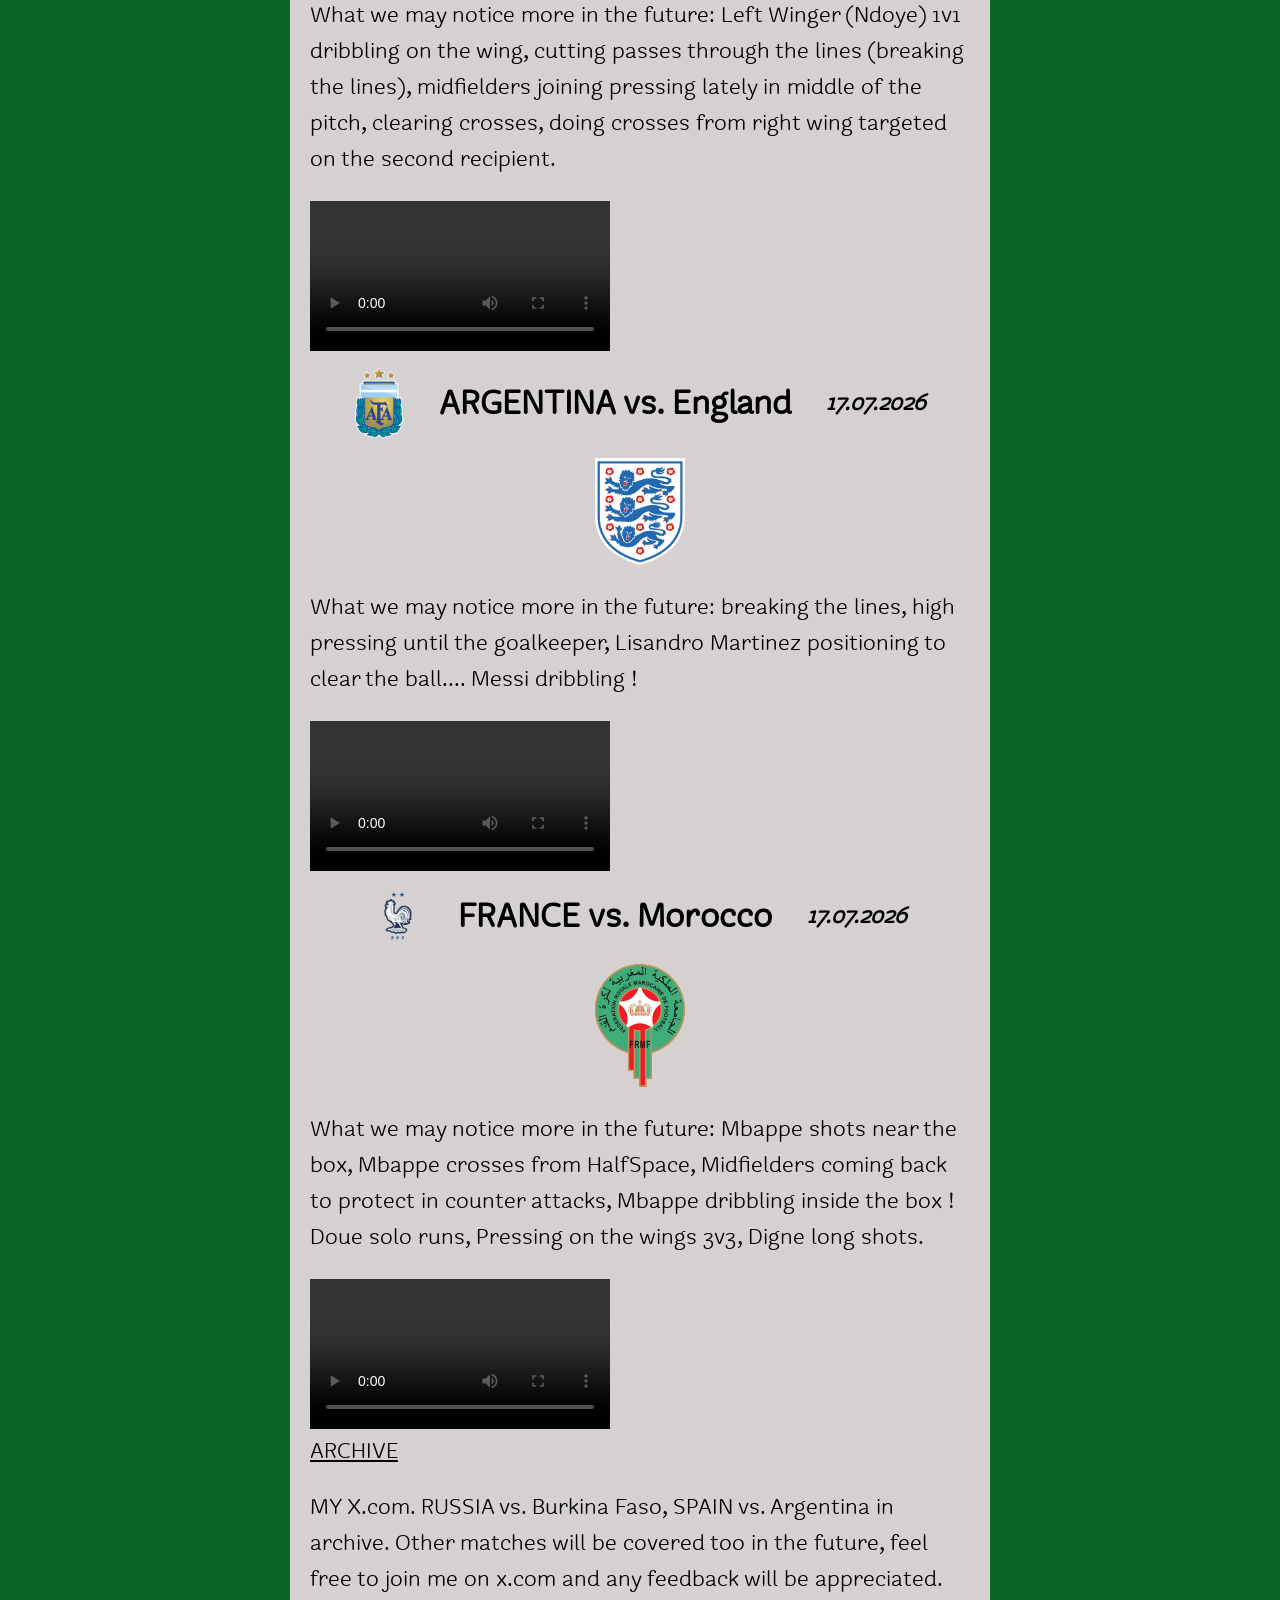
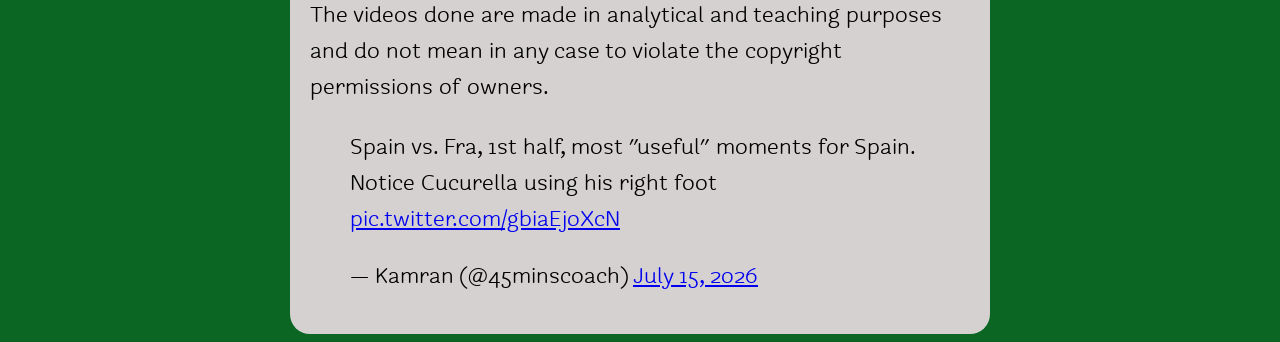
==== commit 6ad4cea8: "newpages" ====
--- a/index.html
+++ b/index.html
@@ -60,7 +60,7 @@
 
 <section id="MATCH2">
     <div class="match-header">
-    <img src="Images/swiss.png" alt="Switzerland Football" style="width: 60px;">
+    <img src="Images/swiss.png" alt="Switzerland Football" class="flag">
     <h2>SWITZERLAND vs. Argentina</h2>
     <p class="date">17.07.2026</p>
     <img src="Images/argentina.png" alt="Argentina Football" class="flag">
@@ -77,11 +77,11 @@
 </section>
 
 <section id="MATCH3">
-    <<div class="match-header">
+    <div class="match-header">
     <img src="Images/argentina.png" alt="Argentina Football" class="flag">
     <h2>ARGENTINA vs. England</h2>
     <p class="date">17.07.2026</p>
-    <img src="Images/england.png" alt="England Football" style="width: 50px; height: 40px;">
+    <img src="Images/england.png" alt="England Football" class="flag">
     </div>
     <p>What we may notice more in the future:
     breaking the lines, high pressing until the goalkeeper, 
--- a/style.css
+++ b/style.css
@@ -1,21 +1,42 @@
 @media (max-width:768px){
+
+    body{
+        font-size:16px;
+    }
 
     article{
         width:95%;
         padding:15px;
     }
 
-    body{
-        font-size:1rem;
+    h1{
+        font-size:2rem;
+    }
+
+    h2{
+        font-size:1.3rem;
+    }
+
+    .match-header{
+        flex-direction:column;
+        gap:8px;
+    }
+
+    .flag{
+        width:60px;
+    }
+
+    .date{
+        margin:0;
+    }
+
+    video{
+        width:100%;
     }
 
     .topNubex{
-        right:15px;
-        bottom:15px;
-    }
-
-    #okon1{
-        width:90%;
+        right:10px;
+        bottom:10px;
     }
 }
 
@@ -176,13 +197,23 @@
 .match-header {
     display: flex;
     align-items: center;
-    gap: 15px; /* Space between images and text */
-}
+    justify-content: center;
+    gap: 10px;
+    flex-wrap: wrap;
+    text-align: center;
+}
+
+.match-header h2,
+.match-header p {
+    margin: 5px;
+}
+
 
 .flag {
-    width: 90px;   /* Adjust as needed */
-    height: 50px;
-}
+    width: clamp(40px, 10vw, 90px);
+    height: auto;
+}
+
 
 article p.date {
     font-weight: 700;
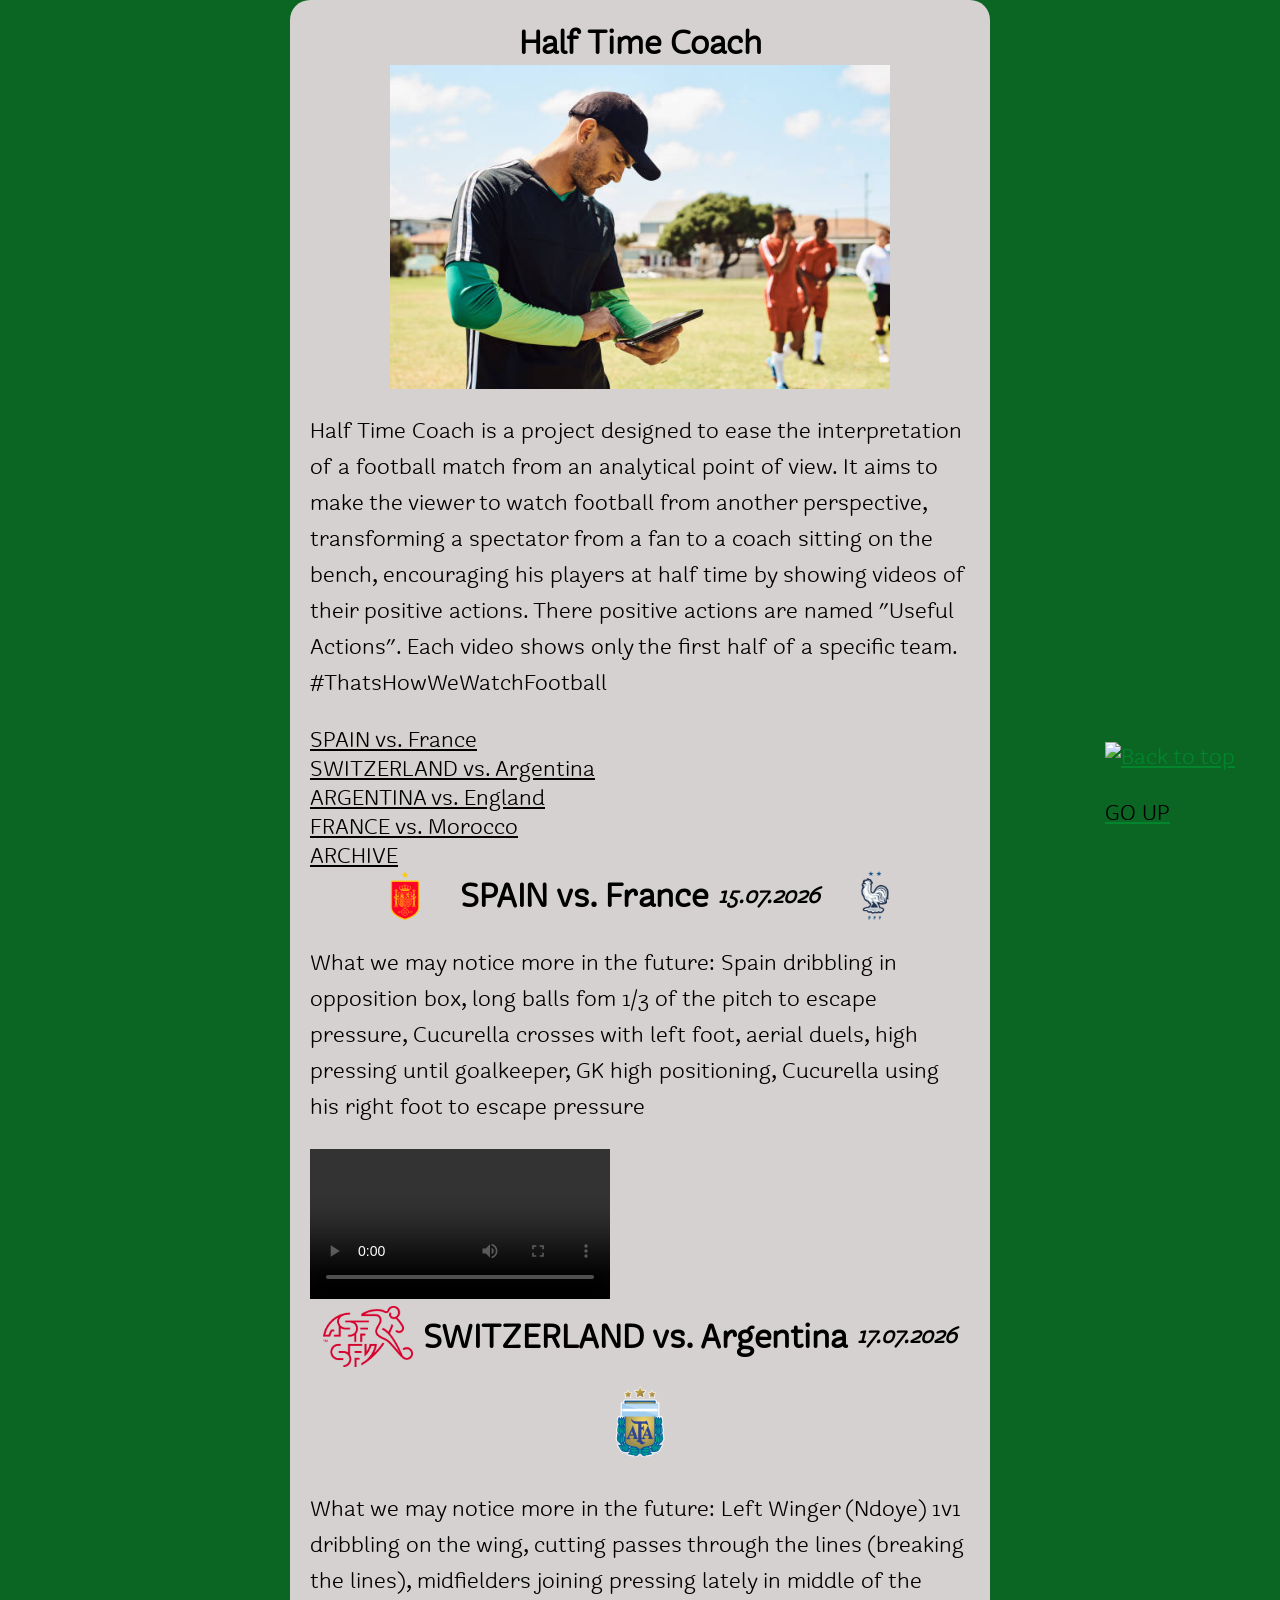
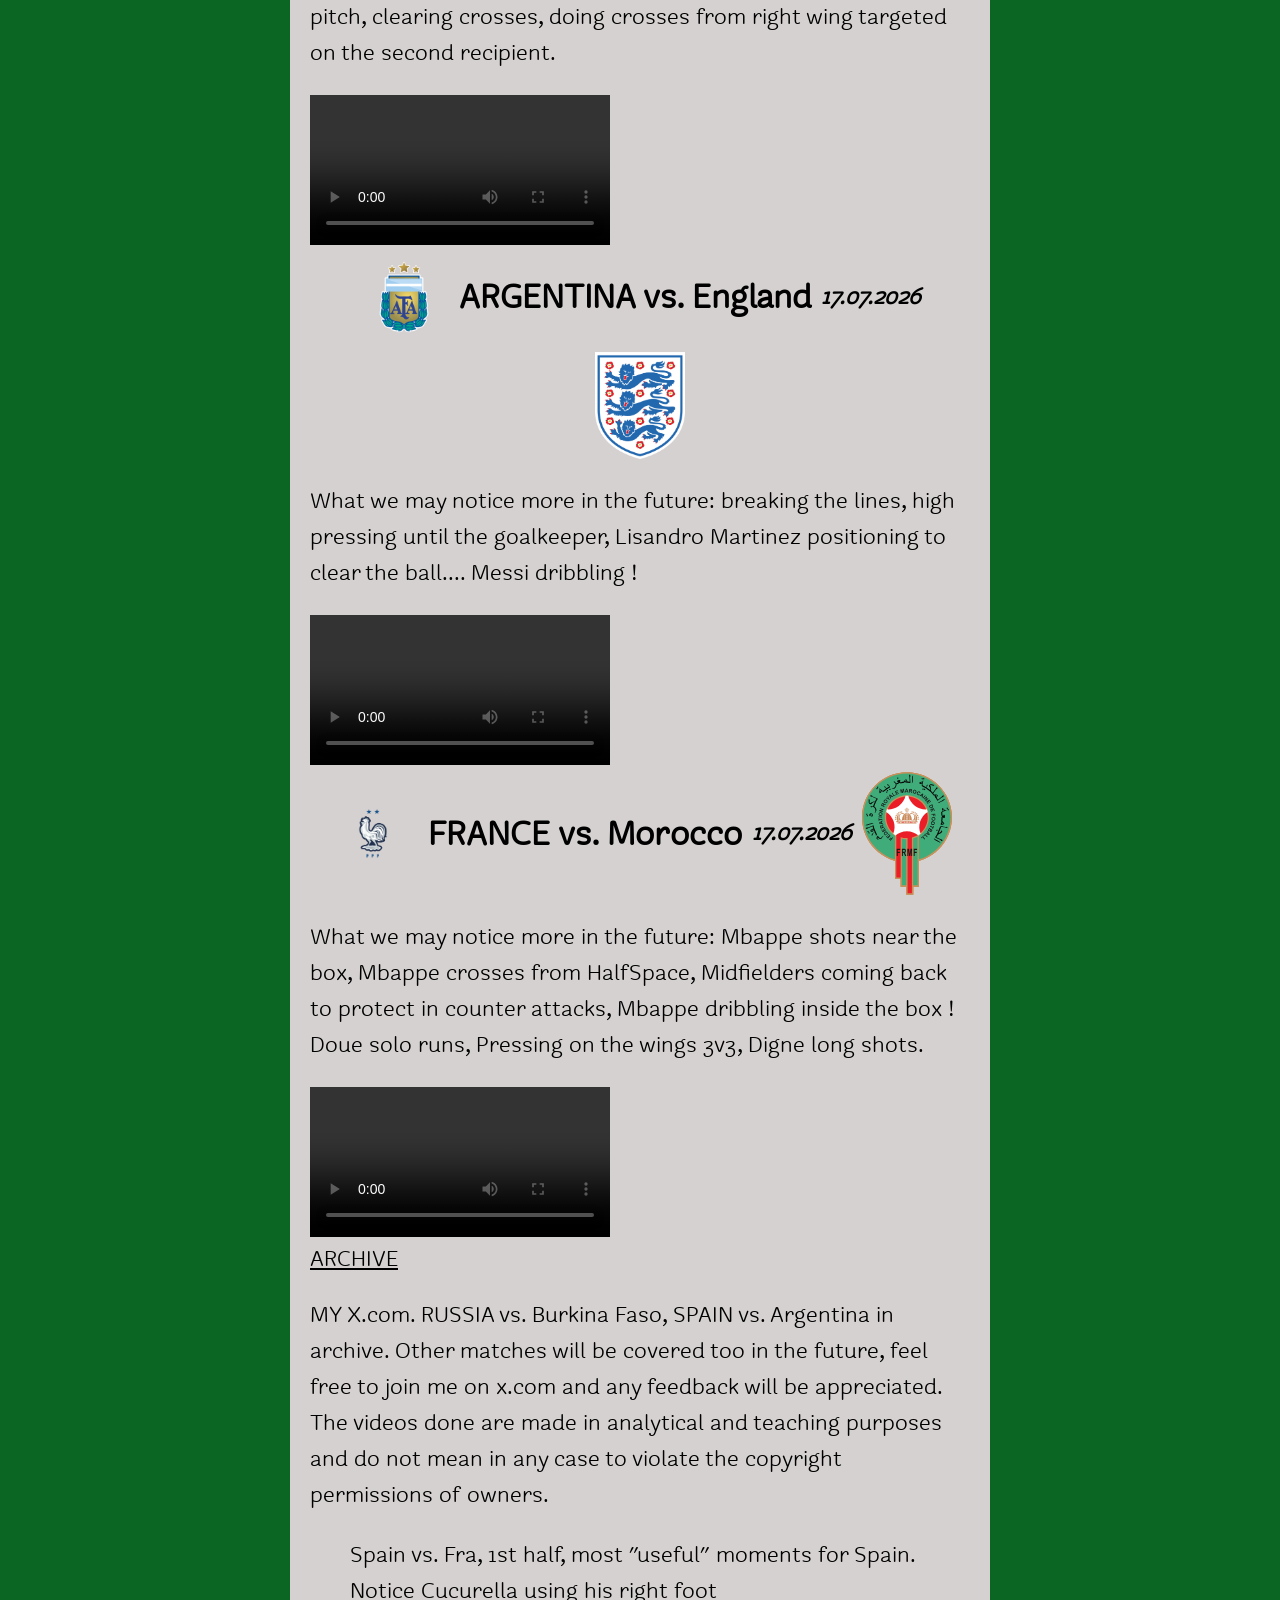
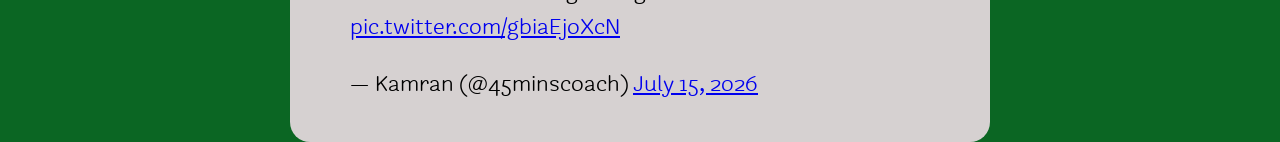
==== commit e709b39a: "newpagesss" ====
--- a/index.html
+++ b/index.html
@@ -145,7 +145,7 @@
 
 <a href="#" title="Come back to the beginning of the page" class="topNubex">  
     <img src="https://cdn.imgchest.com/files/7bwckx25xr7.jpg" 
-    style="width:50px;height:50px;" alt="Back to top">
+    class="go=up-icon" alt="Back to top">
     <p style="color:black">GO UP</p>
 </a>
 
--- a/style.css
+++ b/style.css
@@ -1,43 +1,64 @@
-@media (max-width:768px){
-
-    body{
-        font-size:16px;
-    }
-
-    article{
-        width:95%;
-        padding:15px;
-    }
-
-    h1{
-        font-size:2rem;
-    }
-
-    h2{
-        font-size:1.3rem;
-    }
-
-    .match-header{
-        flex-direction:column;
-        gap:8px;
-    }
-
-    .flag{
-        width:60px;
-    }
-
-    .date{
-        margin:0;
-    }
-
-    video{
-        width:100%;
-    }
-
-    .topNubex{
-        right:10px;
-        bottom:10px;
-    }
+html,
+body {
+    margin: 0;
+    padding: 0;
+    overflow-x: hidden;
+}
+
+header img {
+    display: block;
+    width: 100%;
+    max-width: 500px;
+    height: auto;
+    margin: 0 auto;
+}
+
+
+@media (max-width: 768px) {
+
+    body {
+        font-size: 16px;
+    }
+
+    article {
+        width: calc(100% - 20px);
+        margin: 10px;
+        padding: 15px;
+    }
+
+    h1 {
+        font-size: 1.8rem;
+    }
+
+    h2 {
+        font-size: 1.2rem;
+    }
+
+    .match-header {
+        flex-direction: column;
+    }
+
+    .flag {
+        width: 60px;
+        height: auto;
+    }
+
+    video {
+        display: block;
+        width: 100%;
+        height: auto;
+    }
+
+    .topNubex {
+        right: 10px;
+        bottom: 10px;
+    }
+}
+
+
+.go-up-icon {
+    width: 50px;
+    height: 50px;
 }
 
 video,
@@ -196,17 +217,18 @@
 
 .match-header {
     display: flex;
+    justify-content: center;
     align-items: center;
-    justify-content: center;
+    flex-wrap: wrap;
     gap: 10px;
-    flex-wrap: wrap;
     text-align: center;
 }
 
 .match-header h2,
-.match-header p {
-    margin: 5px;
-}
+.match-header .date {
+    margin: 0;
+}
+
 
 
 .flag {
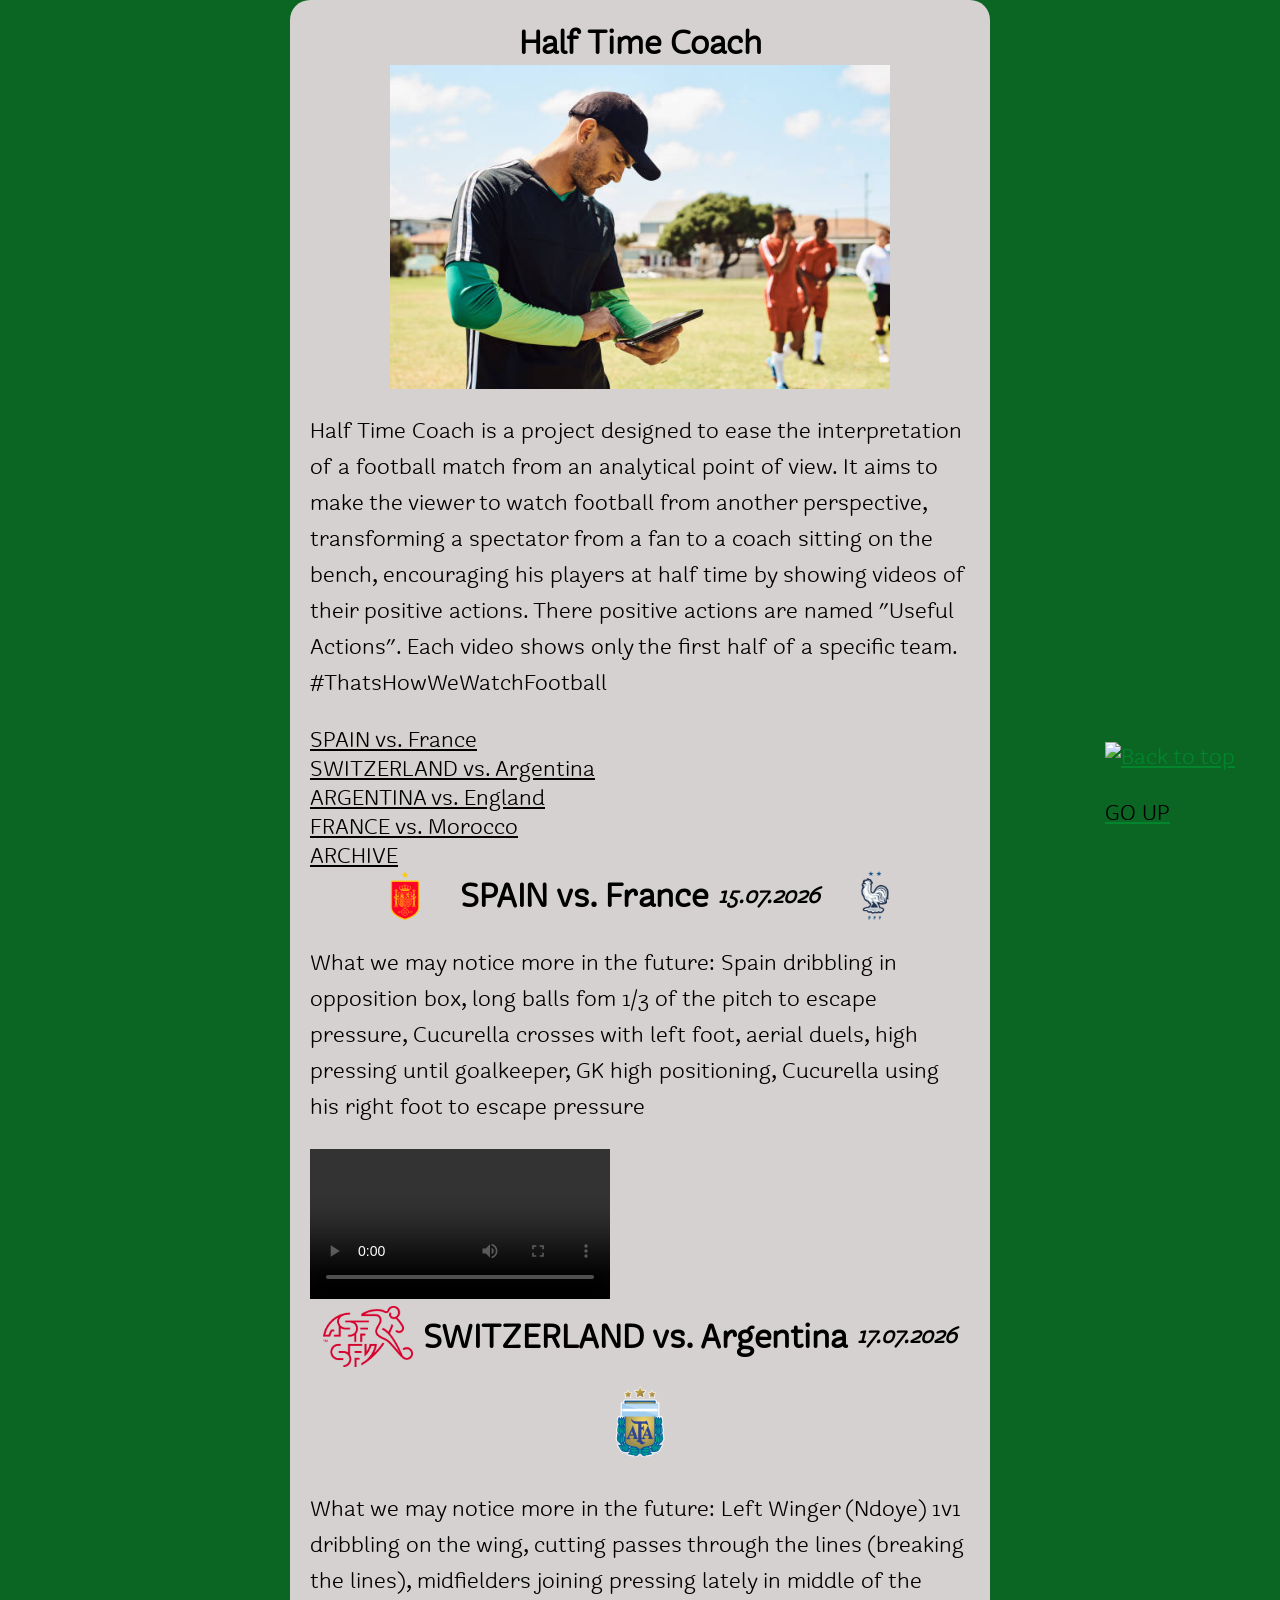
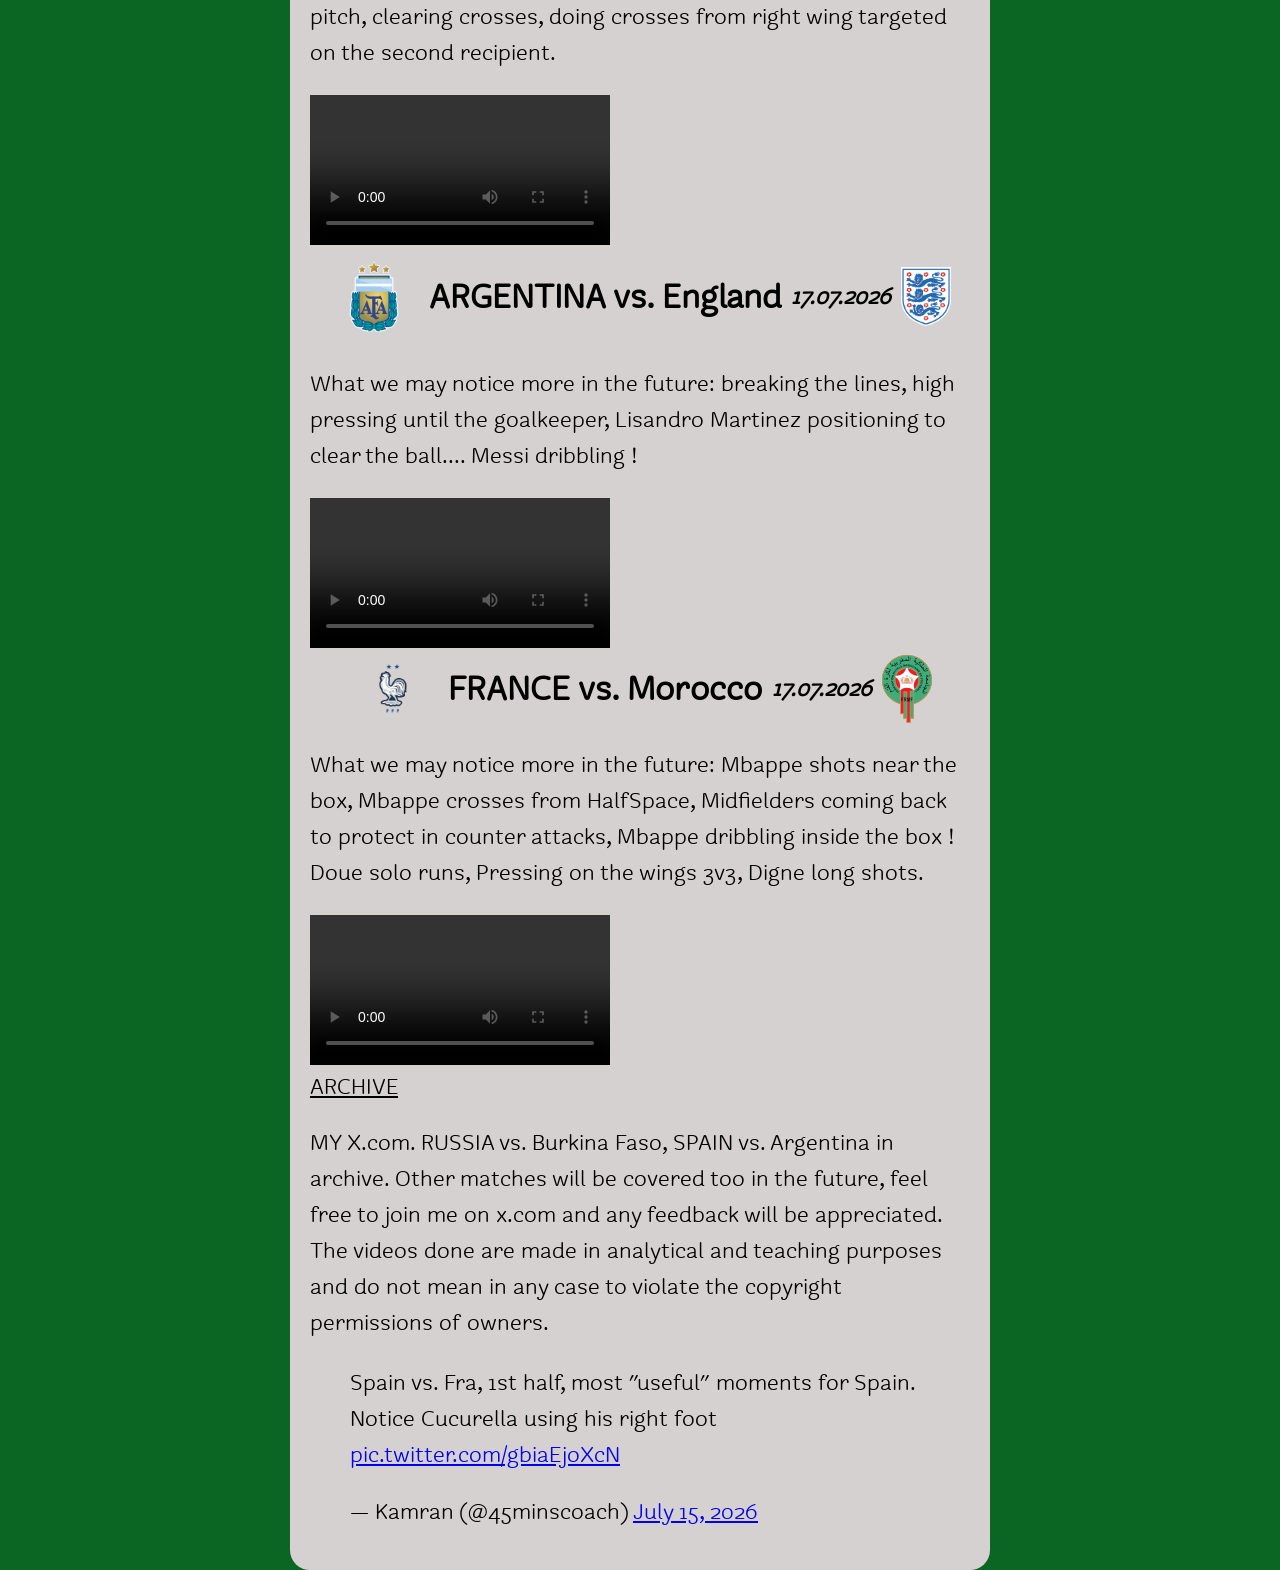
==== commit b491261e: "newpagessssss" ====
--- a/index.html
+++ b/index.html
@@ -81,7 +81,7 @@
     <img src="Images/argentina.png" alt="Argentina Football" class="flag">
     <h2>ARGENTINA vs. England</h2>
     <p class="date">17.07.2026</p>
-    <img src="Images/england.png" alt="England Football" class="flag">
+    <img src="Images/england.png" alt="England Football" class="flag flag-small">
     </div>
     <p>What we may notice more in the future:
     breaking the lines, high pressing until the goalkeeper, 
@@ -98,7 +98,7 @@
     <img src="Images/france.png" alt="France Football" class="flag">
     <h2>FRANCE vs. Morocco</h2>
     <p class="date">17.07.2026</p>
-    <img src="Images/morocco.svg" alt="Morocco Football" class="flag">
+    <img src="Images/morocco.svg" alt="Morocco Football" class="flag flag-small">
     </div>
     <p>What we may notice more in the future: 
     Mbappe shots near the box, Mbappe crosses from HalfSpace,
--- a/style.css
+++ b/style.css
@@ -241,4 +241,9 @@
     font-weight: 700;
     font-style: italic;
     margin: 20px;
-}+}
+
+.flag-small {
+    width: 50px;
+    height: auto;
+}
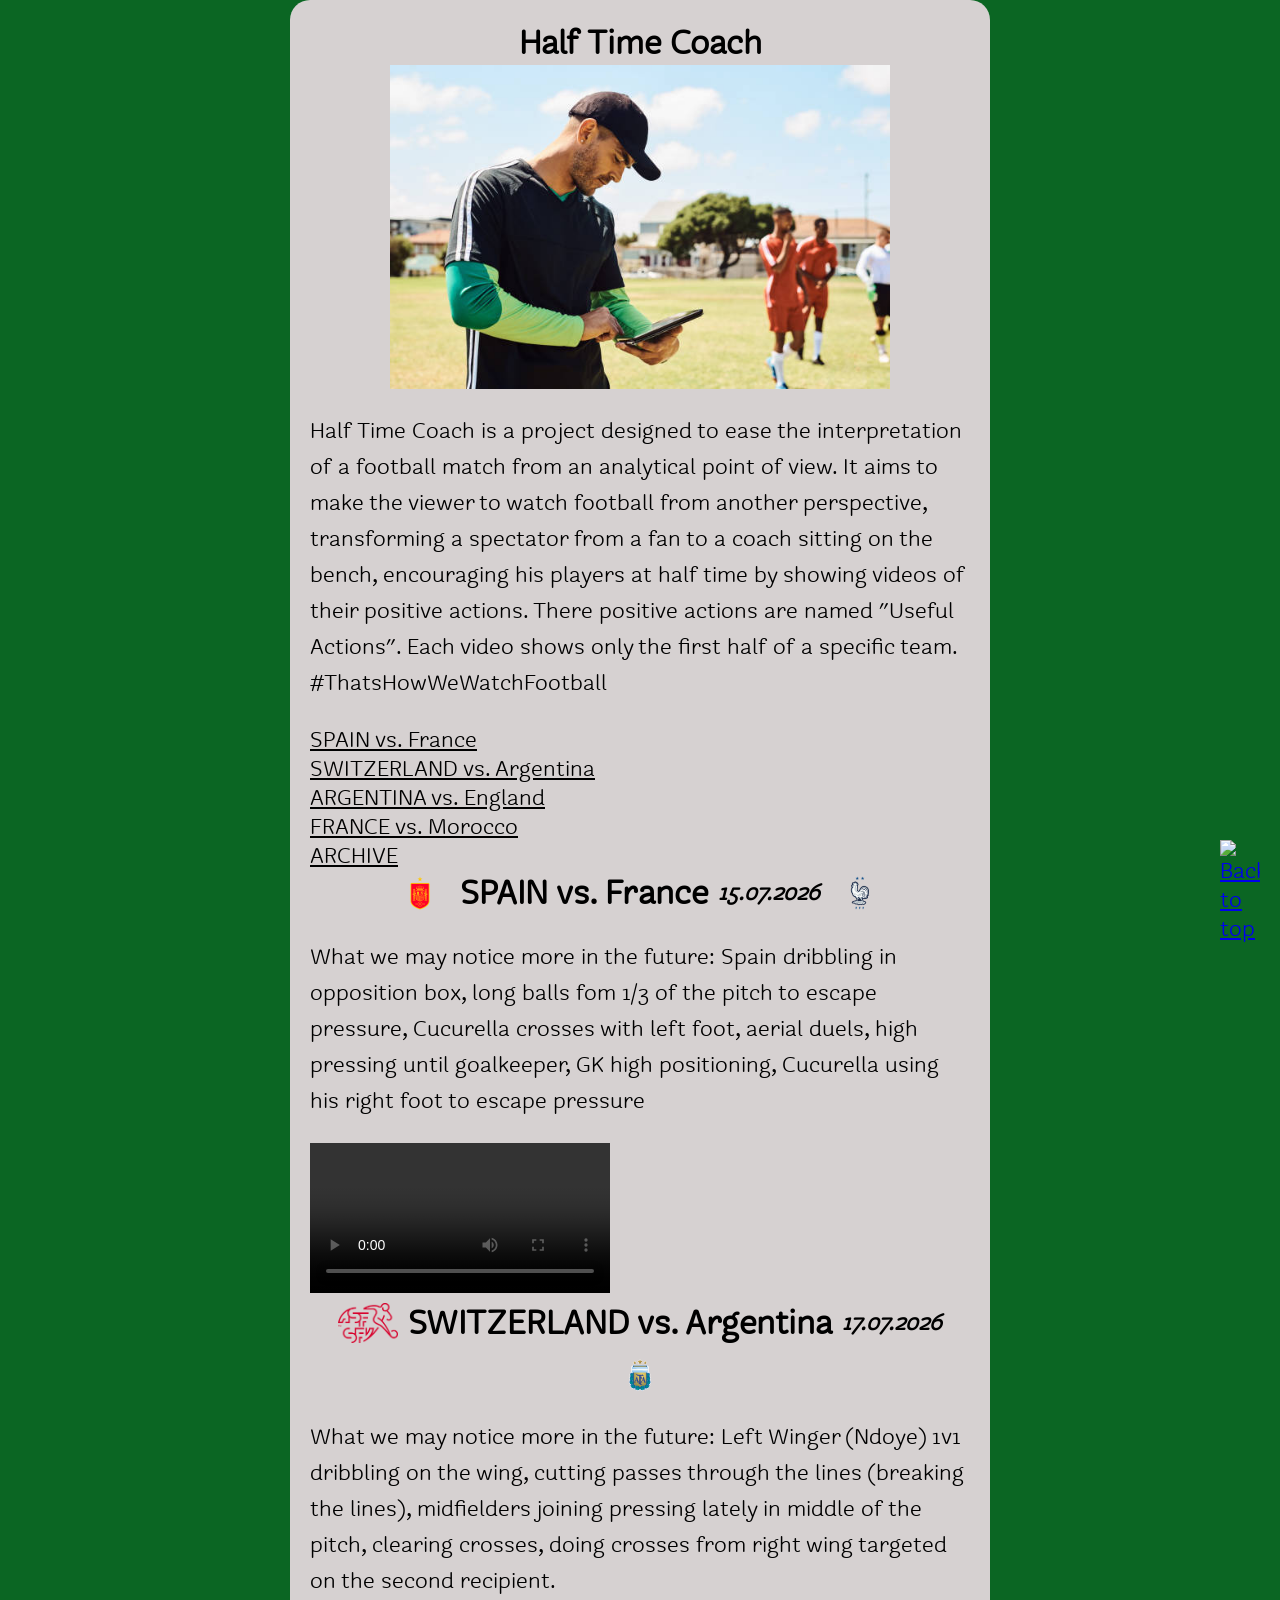
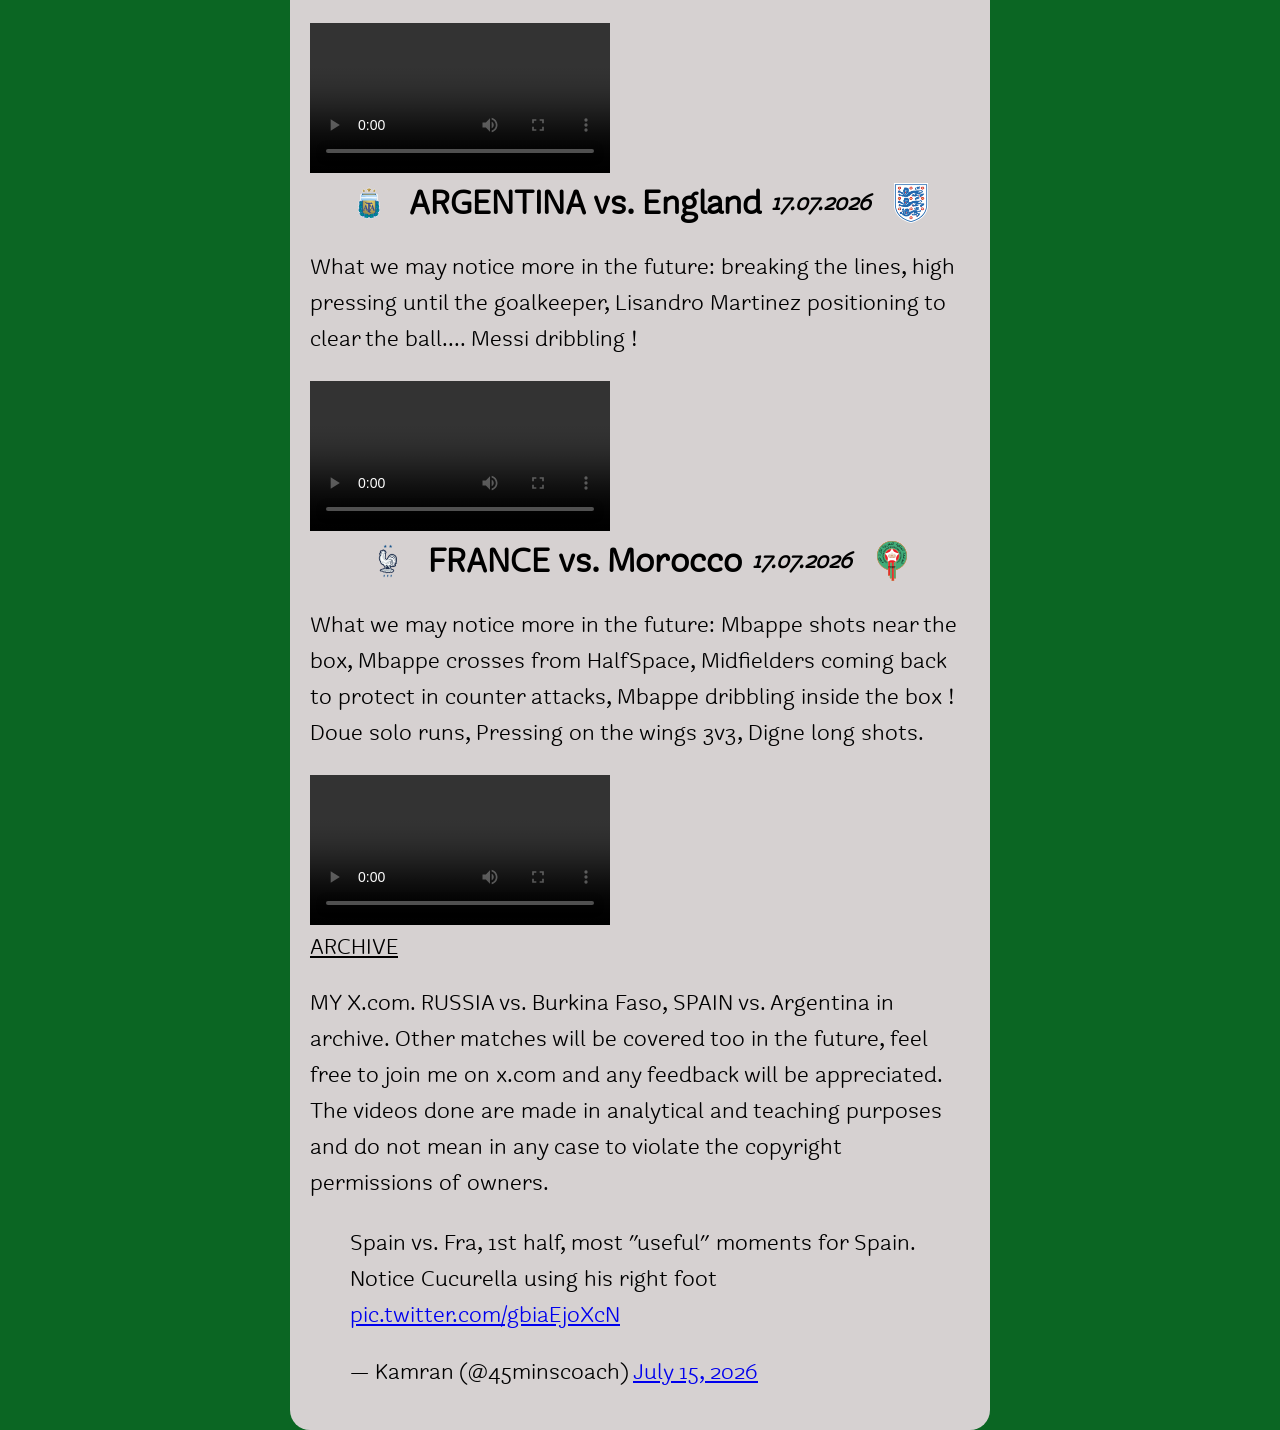
==== commit 9ea20fe6: "newones" ====
--- a/index.html
+++ b/index.html
@@ -81,7 +81,7 @@
     <img src="Images/argentina.png" alt="Argentina Football" class="flag">
     <h2>ARGENTINA vs. England</h2>
     <p class="date">17.07.2026</p>
-    <img src="Images/england.png" alt="England Football" class="flag flag-small">
+    <img src="Images/england.png" alt="England Football" class="flag">
     </div>
     <p>What we may notice more in the future:
     breaking the lines, high pressing until the goalkeeper, 
@@ -98,7 +98,7 @@
     <img src="Images/france.png" alt="France Football" class="flag">
     <h2>FRANCE vs. Morocco</h2>
     <p class="date">17.07.2026</p>
-    <img src="Images/morocco.svg" alt="Morocco Football" class="flag flag-small">
+    <img src="Images/morocco.svg" alt="Morocco Football" class="flag">
     </div>
     <p>What we may notice more in the future: 
     Mbappe shots near the box, Mbappe crosses from HalfSpace,
@@ -143,10 +143,8 @@
 
 </article>
 
-<a href="#" title="Come back to the beginning of the page" class="topNubex">  
-    <img src="https://cdn.imgchest.com/files/7bwckx25xr7.jpg" 
-    class="go=up-icon" alt="Back to top">
-    <p style="color:black">GO UP</p>
+<a href="#" title="Come back to the beginning of the page" class="topNubex">
+    <img src="https://cdn.imgchest.com/files/7bwckx25xr7.jpg" alt="Back to top">
 </a>
 
 </body>
--- a/style.css
+++ b/style.css
@@ -13,7 +13,6 @@
     margin: 0 auto;
 }
 
-
 @media (max-width: 768px) {
 
     body {
@@ -50,6 +49,8 @@
     }
 
     .topNubex {
+        width: 35px;
+        height: 35px;
         right: 10px;
         bottom: 10px;
     }
@@ -184,16 +185,22 @@
 }
 
 .topNubex {
-	position: fixed;
-	right: 45px;
-	bottom: 45px;
-    color:#03852e;
-   }
-
-.topNubex:hover{
-    transform:scale(1.1);
-}
-
+    position: fixed;
+    right: 20px;
+    bottom: 20px;
+    width: 40px;
+    height: 40px;
+}
+
+.topNubex img {
+    width: 100%;
+    height: 100%;
+    object-fit: contain;
+}
+
+.topNubex:hover {
+    transform: scale(1.1);
+}
 .numberone{
     color:black;
 }
@@ -229,21 +236,15 @@
     margin: 0;
 }
 
-
-
 .flag {
-    width: clamp(40px, 10vw, 90px);
-    height: auto;
-}
-
+    width: 60px;
+    height: 40px;
+    object-fit: contain;
+    display: block;
+}
 
 article p.date {
     font-weight: 700;
     font-style: italic;
     margin: 20px;
 }
-
-.flag-small {
-    width: 50px;
-    height: auto;
-}
